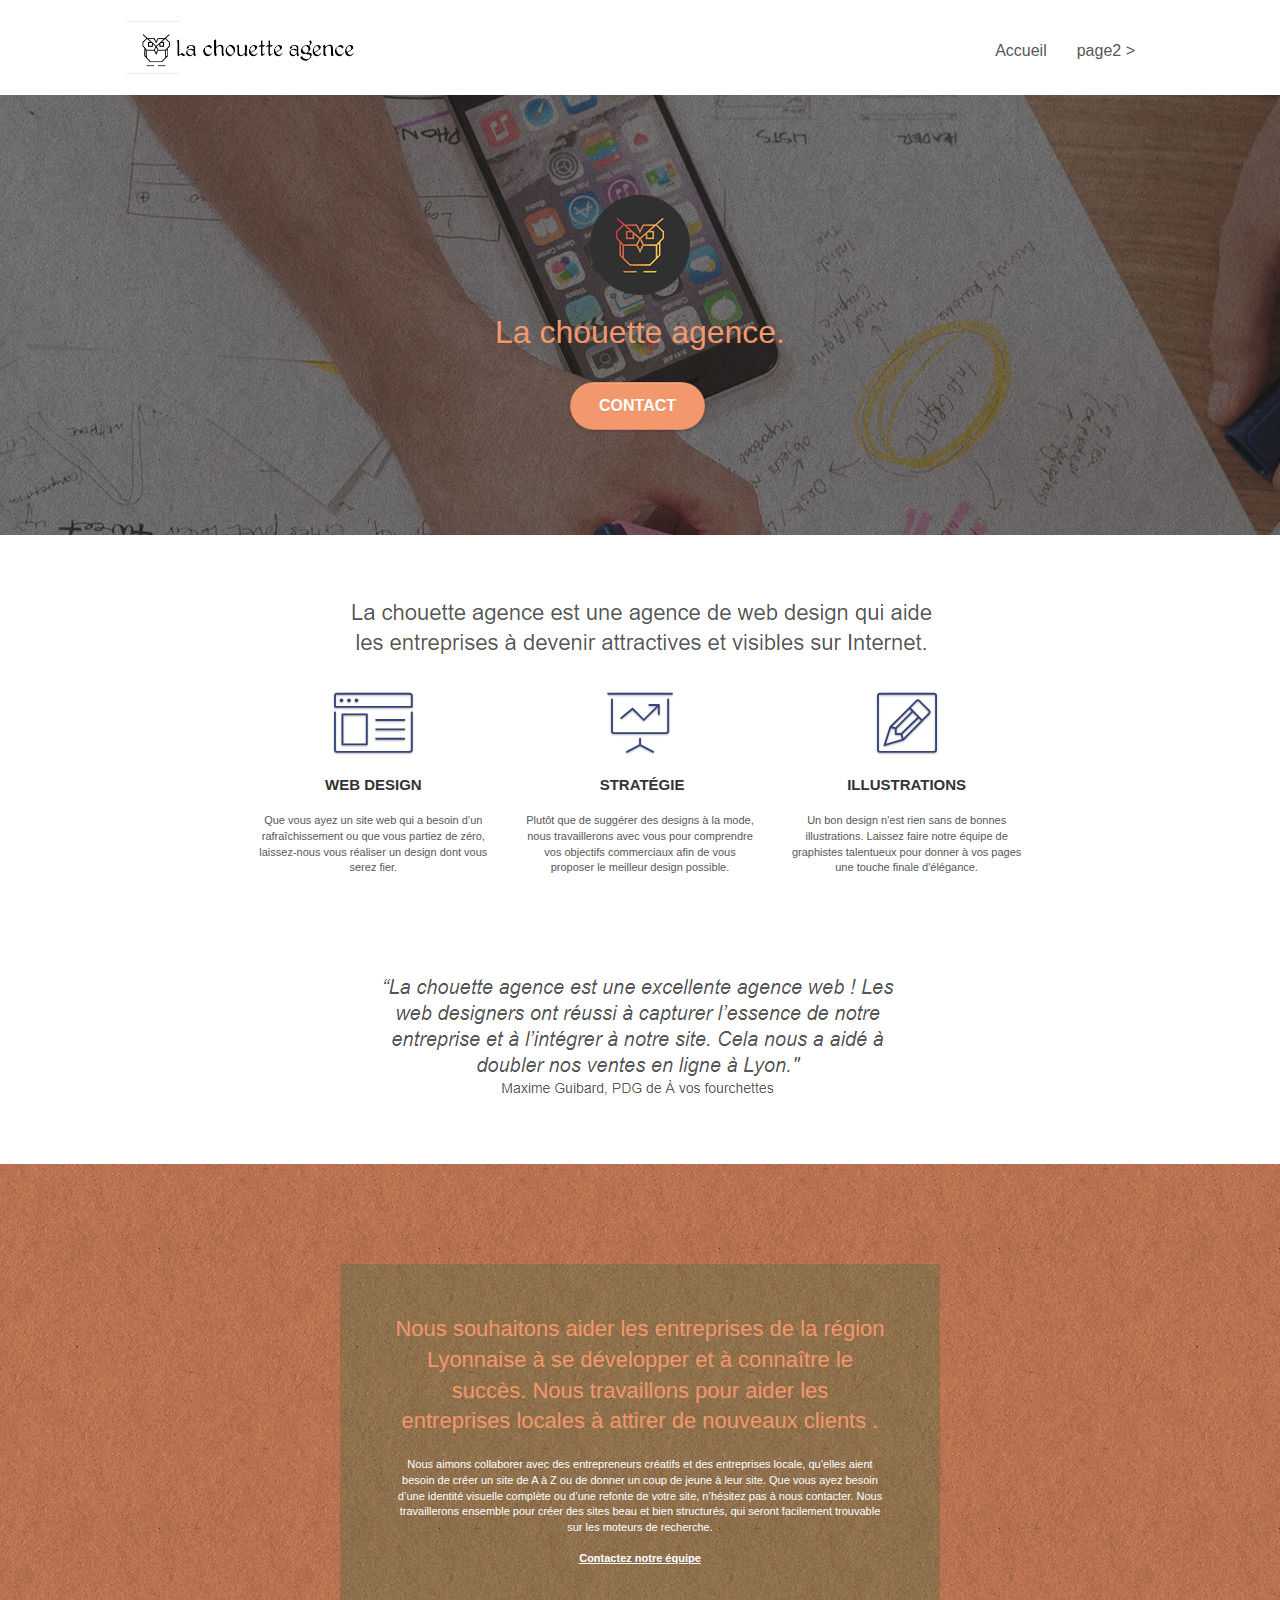
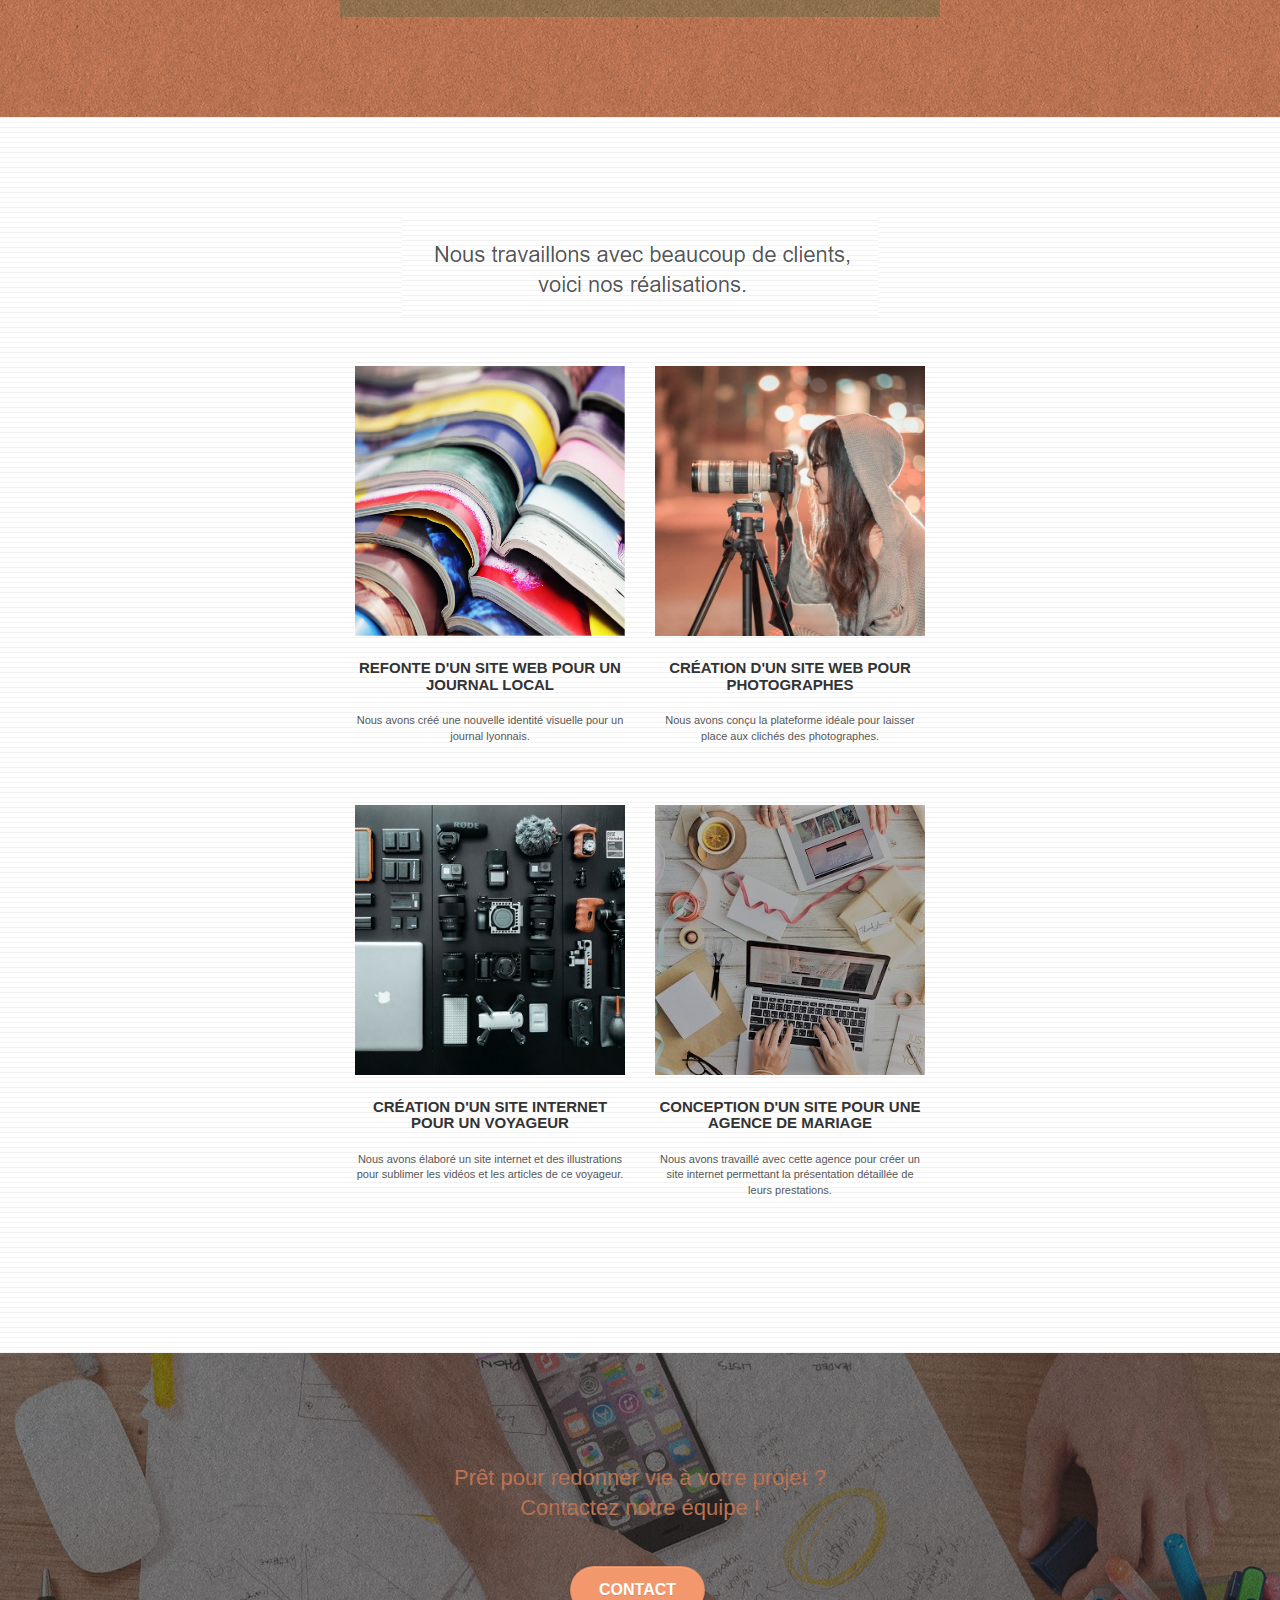
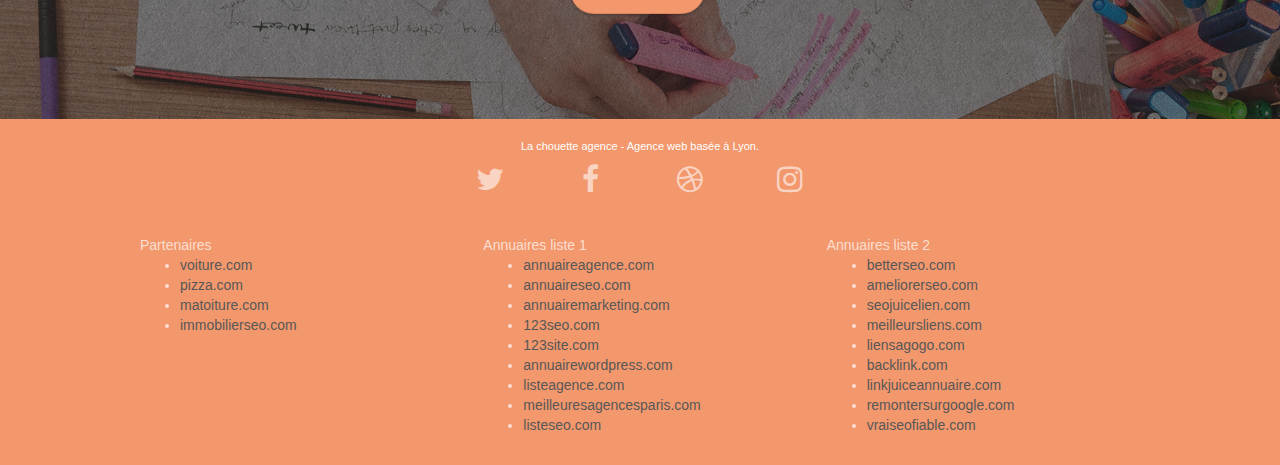
==== index.html @ bbcc3483 "Premier commit site original" ====
<!doctype html>
<html lang="Default">
<head>
    <meta charset="utf-8">
    <meta name="keywords" content="seo, google, site web, site internet, agence design paris, agence design, agence design,agence design,agence design,agence design,agence design,agence design,agence design,agence design">
    <meta name="description" content="">
    <meta name="viewport" content="width=device-width, initial-scale=1.0, viewport-fit=cover">
    <link rel="shortcut icon" type="image/png" href="favicon.jpg">
    
	<link rel="stylesheet" type="text/css" href="./css/bootstrap.css">
	<link rel="stylesheet" type="text/css" href="style.css">
	<link rel="stylesheet" type="text/css" href="./css/font-awesome.css">
	<link rel="stylesheet" type="text/css" href="./css/et-line.css">
	
    
	<script src="./js/jquery-2.1.0.js"></script>
	<script src="./js/bootstrap.js"></script>
	<script src="./js/blocs.js"></script>
	<script src="./js/jquery.touchSwipe.js" defer></script>
	<script src="./js/gmaps.js"></script>

    <title>.</title>

    
<!-- Analytics -->
 
<!-- Analytics END -->
    
</head>
<body>
<!-- Principal conteneur -->
<div class="page-container">
    
<!-- bloc-0 -->
<div class="bloc bgc-white l-bloc " id="bloc-0">
	<div class="container bloc-sm">

		<nav class="navbar row">
			<div class="navbar-header">
				<div class="keywords" style="color:#cccccc;font-size:1px;">Agence web à paris, stratégie web, web design, illustrations, design de site web, site web, web, internet, site internet, site</div>
				<a class="navbar-brand" href="index.html"><img src="img/la-chouette-agence.png" alt="paris web design logo agence web meilleure agence" height="40" /></a>
				<div class="keywords" style="color:#cccccc;font-size:1px;">Agence web à paris, stratégie web, web design, illustrations, design de site web, site web, web, internet, site internet, site</div>
				<button id="nav-toggle" type="button" class="ui-navbar-toggle navbar-toggle" data-toggle="collapse" data-target=".navbar-1">
					<span class="sr-only">Toggle navigation</span><span class="icon-bar"></span><span class="icon-bar"></span><span class="icon-bar"></span>
				</button>
			</div>
			<div class="collapse navbar-collapse navbar-1 special-dropdown-nav">
				<ul class="site-navigation nav navbar-nav">
					<li>
						<a href="index.html">Accueil</a>
					</li>
					<li>
					</li>
					<li>
						<a href="page2.html">page2 &gt;</a>
					</li>
				</ul>
			</div>
		</nav>
	</div>
</div>
<!-- bloc-0 END -->

<!-- bloc-1-presentation -->
<div class="bloc bgc-dark-slate-blue bg-banniere d-bloc bg-t-edge bloc-bg-texture texture-paper b-parallax" id="bloc-1-hero">
	<div class="container bloc-lg">
		<div class="row tight-width-whitespace">
			<div class="col-sm-12">
				<img src="img/logo.png" class="center-block image-resize-mode" width="100" alt="La chouette agence, agence web paris, création logo paris" />
				<h1 class="text-center hero-bloc-text tc-white ">
					La chouette agence.
				</h1>
				<div class="text-center">
					<a href="page2.html" class="btn btn-lg btn-clean btn-rd cta-hero btn-atomic-tangerine" id="cta-hero">Contact</a>
				</div>
			</div>
		</div>
	</div>
</div>
<!-- bloc-1-presentation END -->

<!-- bloc-2-services -->
<div class="bloc bgc-white l-bloc" id="bloc-2-services">
	<div class="container bloc-md">
		<div class="row">
			<div class="col-sm-12 text-center">
				<img alt="agence web, agence web paris, web design paris, stratégie web" src="img/title.png" />
			</div>
		</div>
		<div class="row voffset-lg med-width-whitespace">
			<div class="col-sm-4">
				<div class="text-center">
					<span class="et-icon-browser sm-shadow icon-dark-slate-blue icons icon-lg"></span>
				</div>
				<h3 class="mg-md text-center">
					Web design
				</h3>
				<p class="text-center ">
					Que vous ayez un site web qui a besoin d&rsquo;un rafraîchissement ou que vous partiez de zéro, laissez-nous vous réaliser un design dont vous serez fier.
				</p>
			</div>
			<div class="col-sm-4">
				<div class="text-center">
					<span class="et-icon-presentation sm-shadow icon-dark-slate-blue icons icon-lg"></span>
				</div>
				<h3 class="mg-md text-center">
					&nbsp;Stratégie
				</h3>
				<p class="text-center ">
					Plutôt que de suggérer des designs à la mode, nous travaillerons avec vous pour comprendre vos objectifs commerciaux afin de vous proposer le meilleur design possible.<br>
				</p>
			</div>
			<div class="col-sm-4">
				<div class="text-center">
					<span class="et-icon-edit sm-shadow icon-dark-slate-blue icons icon-lg"></span>
				</div>
				<h3 class="mg-md text-center">
					Illustrations
				</h3>
				<p class="text-center ">
					Un bon design n'est rien sans de bonnes illustrations. Laissez faire notre équipe de graphistes talentueux pour donner à vos pages une touche finale d'élégance.
				</p>
			</div>
		</div>
		<div class="row voffset-lg voffset">
			<div class="col-xs-12 col-md-8 col-md-offset-2 text-center">
				<img alt="agence web, agence web paris, web design paris, stratégie web" src="img/citation.png" />

			</div>
		</div>
	</div>
</div>
<!-- bloc-2-services END -->

<!-- bloc-3-what-i-do -->
<div class="bloc tc-white bgc-atomic-tangerine bg-presentation d-bloc bloc-bg-texture texture-paper b-parallax" id="bloc-3-what-i-do">
	<div class="container bloc-lg">
		<div class="row tight-width-whitespace black-background">
			<div class="col-sm-12">
				<h2 class="mg-md text-center tc-white">
					Nous souhaitons aider les entreprises de la région Lyonnaise à se développer et à connaître le succès. Nous travaillons pour aider les entreprises locales à attirer de nouveaux clients .<br>
				</h2>
				<p class="text-center white">
					Nous aimons collaborer avec des entrepreneurs créatifs et des entreprises locale, qu’elles aient besoin de créer un site de A à Z ou de donner un coup de jeune à leur site. Que vous ayez besoin d’une identité visuelle complète ou d’une refonte de votre site, n’hésitez pas à nous contacter. Nous travaillerons ensemble pour créer des sites beau et bien structurés, qui seront facilement trouvable sur les moteurs de recherche. <br><br><a class="ltc-white bold-link" href="page2.html">Contactez notre équipe</a><br>
				</p>
			</div>
		</div>
	</div>
</div>
<!-- bloc-3-what-i-do END -->

<!-- bloc-4-portfolio -->
<div class="bloc bgc-white bg-lines-h2-bg bg-repeat l-bloc" id="bloc-4-portfolio">
	<div class="container bloc-lg">
		<div class="row">
			<div class="col-sm-12 text-center">
				<img alt="agence web, agence web paris, web design paris, stratégie web" src="img/title2.png" />
			</div>
		</div>
		<div class="row tight-width-whitespace portfolio-row">
			<div class="col-sm-6">
				<a href="#" data-lightbox="img/1.jpg" data-gallery-id="gallery-1" data-caption="Refonte d'un site web pour un journal local" data-frame="snapshot-lb"><img src="img/1.jpg" alt="paris web design logo agence web meilleure agence et refonte site web journal" class="img-responsive portfolio-thumb" /></a>
				<h3 class="mg-md text-center">
					Refonte d'un site web pour un journal local
				</h3>
				<p class="text-center">
					Nous avons créé une nouvelle identité visuelle pour un journal lyonnais.
				</p>
			</div>
			<div class="col-sm-6">
				<a href="#" data-lightbox="img/2.jpg" data-gallery-id="gallery-1" data-caption="Création d'un site web pour photographes" data-frame="snapshot-lb"><img src="img/2.jpg" class="img-responsive portfolio-thumb" alt="paris web design logo agence web meilleure agence, Création d'un site web pour photographes" /></a>
				<h3 class="mg-md text-center">
					Création d'un site web pour photographes
				</h3>
				<p class="text-center">
					Nous avons conçu la plateforme idéale pour laisser place aux clichés des photographes.
				</p>
			</div>
		</div>
		<div class="row tight-width-whitespace portfolio-row">
			<div class="col-sm-6">
				<a href="#" data-lightbox="img/3.bmp" data-gallery-id="gallery-1" data-caption="Création d'un site internet pour un voyageur" data-frame="snapshot-lb"><img src="img/3.bmp" class="img-responsive portfolio-thumb" alt="paris web design logo agence web meilleure agence, Création d'un site web pour voyageur"/></a>
				<h3 class="mg-md text-center">
					Création d'un site internet pour un voyageur
				</h3>
				<p class="text-center">
					Nous avons élaboré un site internet et des illustrations pour sublimer les vidéos et les articles de ce voyageur.
				</p>
			</div>
			<div class="col-sm-6">
				<a href="#" data-lightbox="img/4.bmp" data-gallery-id="gallery-1" data-caption="Conception d'un site pour une agence de mariage" data-frame="snapshot-lb"><img src="img/4.bmp" class="img-responsive portfolio-thumb" alt="paris web design logo agence web meilleure agence, Création d'un site web pour agence de mariage" /></a>
				<h3 class="mg-md text-center">
					Conception d'un site pour une agence de mariage
				</h3>
				<p class="text-center">
					Nous avons travaillé avec cette agence pour créer un site internet permettant la présentation détaillée de leurs prestations.
				</p>
			</div>
		</div>
	</div>
</div>
<!-- bloc-4-portfolio END -->

<!-- bloc-5-cta -->
<div class="bloc bgc-dark-slate-blue bg-banniere d-bloc bloc-bg-texture texture-paper" id="bloc-5-cta">
	<div class="container bloc-lg">
		<div class="row">
			<h2 class="mg-md text-center tc-white">
				Prêt pour redonner vie à votre projet ?<br>Contactez notre équipe !
			</h2>
			<div class="col-sm-12 text-center">
				<a href="page2.html" class="btn btn-atomic-tangerine btn-clean btn-rd btn-lg cta-hero">Contact</a>
			</div>
		</div>
	</div>
</div>
<!-- bloc-5-cta END -->

<!-- Footer - bloc-8 -->
<div class="bloc bgc-atomic-tangerine d-bloc" id="bloc-8">
	<div class="container bloc-sm">
		<div class="row">
			<div class="col-sm-12">
				<p class="text-center white">
					La chouette agence - Agence web basée à Lyon.<br>
				</p>
				<div class="row row-no-gutters social">
					<div class="col-sm-3">
						<div class="text-center">
							<a class="social" href="index.html"><span class="fa fa-twitter icon-md"></span></a>
						</div>
					</div>
					<div class="col-sm-3">
						<div class="text-center">
							<a class="social" href="index.html"><span class="fa fa-facebook icon-md"></span></a>
						</div>
					</div>
					<div class="col-sm-3">
						<div class="text-center">
							<a class="social" href="index.html"><span class="fa fa-dribbble icon-md"></span></a>
						</div>
					</div>
					<div class="col-sm-3">
						<div class="text-center">
							<a class="social" href="index.html"><span class="fa fa-instagram icon-md"></span></a>
						</div>
					</div>
					<div class="keywords" style="color:#F3976C;">Agence web à paris, stratégie web, web design, illustrations, design de site web, site web, web, internet, site internet, site</div>
				</div>
				<div class="row">
					<div class="col-sm-4">
						Partenaires
							<ul>
								<li><a href="voiture.com">voiture.com</a></li>
								<li><a href="pizza.com">pizza.com</a></li>
								<li><a href="matoiture.com">matoiture.com</a></li>
								<li><a href="immobilierseo.com">immobilierseo.com</a></li>
							</ul>		
					</div>
					<div class="col-sm-4">
						Annuaires liste 1
						<ul>
							<li><a href="annuaireagence.com">annuaireagence.com</a></li>
							<li><a href="annuaireseo.com">annuaireseo.com</a></li>
							<li><a href="annuairemarketing.com">annuairemarketing.com</a></li>
							<li><a href="123seoture.com">123seo.com</a></li>
							<li><a href="123site.com">123site.com</a></li>
							<li><a href="annuairewordpress.com">annuairewordpress.com</a></li>
							<li><a href="listeagence.com">listeagence.com</a></li>
							<li><a href="meilleuresagencesparis.com">meilleuresagencesparis.com</a></li>
							<li><a href="listeseo.com">listeseo.com</a></li>
						</ul>
					</div>
					<div class="col-sm-4">
						Annuaires liste 2
						<ul>
							<li><a href="betterseo.com">betterseo.com</a></li>
							<li><a href="ameliorerseo.com">ameliorerseo.com</a></li>
							<li><a href="seojuicelien.com">seojuicelien.com</a></li>
							<li><a href="meilleursliens.com">meilleursliens.com</a></li>
							<li><a href="liensagogo.com">liensagogo.com</a></li>
							<li><a href="backlink.com">backlink.com</a></li>
							<li><a href="linkjuiceannuaire.com">linkjuiceannuaire.com</a></li>
							<li><a href="remontersurgoogle.com">remontersurgoogle.com</a></li>
							<li><a href="vraiseofiable.com">vraiseofiable.com</a></li>
						</ul>
					</div>
				</div>
			</div>
		</div>
	</div>
</div>
<!-- Footer - bloc-8 END -->

</div>
<!-- Principal conteneur END -->
    

</body>
</html>
---- style.css ----
body {
    margin: 0;
    padding: 0;
    background: #FFF;
    overflow-x: hidden;
    -webkit-font-smoothing: antialiased;
    -moz-osx-font-smoothing: grayscale;
}

a,
button {
    transition: all .3s ease-in-out;
    outline: none!important;
}

a:hover {
    text-decoration: none;
    cursor: pointer;
}

#page-loading-blocs-notifaction {
    position: fixed;
    top: 0;
    bottom: 0;
    width: 100%;
    z-index: 100000;
    background: #FFFFFF url("img/pageload-spinner.gif") no-repeat center center;
}

.bloc {
    width: 100%;
    clear: both;
    background: 50% 50% no-repeat;
    padding: 0 50px;
    -webkit-background-size: cover;
    -moz-background-size: cover;
    -o-background-size: cover;
    background-size: cover;
    position: relative;
}

.bloc .container {
    padding-left: 0;
    padding-right: 0;
}

.bloc-lg {
    padding: 100px 50px;
}

.bloc-md {
    padding: 50px;
}

.bloc-sm {
    padding: 20px 50px;
}

.bg-center,
.bg-l-edge,
.bg-r-edge,
.bg-t-edge,
.bg-b-edge,
.bg-tl-edge,
.bg-bl-edge,
.bg-tr-edge,
.bg-br-edge,
.bg-repeat {
    -webkit-background-size: auto!important;
    -moz-background-size: auto!important;
    -o-background-size: auto!important;
    background-size: auto!important;
}

.bg-repeat {
    background: repeat;
}

.bg-t-edge {
    background: top no-repeat;
}

.bloc-bg-texture::before {
    content: "";
    background-size: 2px 2px;
    position: absolute;
    top: 0;
    bottom: 0;
    left: 0;
    right: 0;
}

.texture-paper::before {
    background: url("img/texture-paper.png");
    background-size: 280px 280px;
}

.b-parallax {
    background-attachment: fixed;
}

.d-bloc {
    color: rgba(255, 255, 255, .7);
}

.d-bloc button:hover {
    color: rgba(255, 255, 255, .9);
}

.d-bloc .icon-round,
.d-bloc .icon-square,
.d-bloc .icon-rounded,
.d-bloc .icon-semi-rounded-a,
.d-bloc .icon-semi-rounded-b {
    border-color: rgba(255, 255, 255, .9);
}

.d-bloc .divider-h span {
    border-color: rgba(255, 255, 255, .2);
}

.d-bloc .a-btn,
.d-bloc .navbar a,
.d-bloc .navbar-brand,
.d-bloc a .icon-sm,
.d-bloc a .icon-md,
.d-bloc a .icon-lg,
.d-bloc a .icon-xl,
.d-bloc h1 a,
.d-bloc h2 a,
.d-bloc h3 a,
.d-bloc h4 a,
.d-bloc h5 a,
.d-bloc h6 a,
.d-bloc p a {
    color: rgba(255, 255, 255, .6);
}

.d-bloc .a-btn:hover,
.d-bloc .navbar a:hover,
.d-bloc .navbar-brand:hover,
.d-bloc a:hover .icon-sm,
.d-bloc a:hover .icon-md,
.d-bloc a:hover .icon-lg,
.d-bloc a:hover .icon-xl,
.d-bloc h1 a:hover,
.d-bloc h2 a:hover,
.d-bloc h3 a:hover,
.d-bloc h4 a:hover,
.d-bloc h5 a:hover,
.d-bloc h6 a:hover,
.d-bloc p a:hover {
    color: rgba(255, 255, 255, 1);
}

.d-bloc .navbar-toggle .icon-bar {
    background: rgba(255, 255, 255, 1);
}

.d-bloc .btn-wire,
.d-bloc .btn-wire:hover {
    color: rgba(255, 255, 255, 1);
    border-color: rgba(255, 255, 255, 1);
}

.d-bloc .panel {
    color: rgba(0, 0, 0, .5);
}

.d-bloc .panel button:hover {
    color: rgba(0, 0, 0, .7);
}

.d-bloc .panel icon {
    border-color: rgba(0, 0, 0, .7);
}

.d-bloc .panel .divider-h span {
    border-color: rgba(0, 0, 0, .1);
}

.d-bloc .panel .a-btn {
    color: rgba(0, 0, 0, .6);
}

.d-bloc .panel .a-btn:hover {
    color: rgba(0, 0, 0, 1);
}

.d-bloc .panel .btn-wire,
.d-bloc .panel .btn-wire:hover {
    color: rgba(0, 0, 0, .7);
    border-color: rgba(0, 0, 0, .3);
}

.d-bloc .panel,
.l-bloc {
    color: rgba(0, 0, 0, .5);
}

.d-bloc .panel button:hover,
.l-bloc button:hover {
    color: rgba(0, 0, 0, .7);
}

.l-bloc .icon-round,
.l-bloc .icon-square,
.l-bloc .icon-rounded,
.l-bloc .icon-semi-rounded-a,
.l-bloc .icon-semi-rounded-b {
    border-color: rgba(0, 0, 0, .7);
}

.d-bloc .panel .divider-h span,
.l-bloc .divider-h span {
    border-color: rgba(0, 0, 0, .1);
}

.d-bloc .panel .a-btn,
.l-bloc .a-btn,
.l-bloc .navbar a,
.l-bloc .navbar-brand,
.l-bloc a .icon-sm,
.l-bloc a .icon-md,
.l-bloc a .icon-lg,
.l-bloc a .icon-xl,
.l-bloc h1 a,
.l-bloc h2 a,
.l-bloc h3 a,
.l-bloc h4 a,
.l-bloc h5 a,
.l-bloc h6 a,
.l-bloc p a {
    color: rgba(0, 0, 0, .6);
}

.d-bloc .panel .a-btn:hover,
.l-bloc .a-btn:hover,
.l-bloc .navbar a:hover,
.l-bloc .navbar-brand:hover,
.l-bloc a:hover .icon-sm,
.l-bloc a:hover .icon-md,
.l-bloc a:hover .icon-lg,
.l-bloc a:hover .icon-xl,
.l-bloc h1 a:hover,
.l-bloc h2 a:hover,
.l-bloc h3 a:hover,
.l-bloc h4 a:hover,
.l-bloc h5 a:hover,
.l-bloc h6 a:hover,
.l-bloc p a:hover {
    color: rgba(0, 0, 0, 1);
}

.l-bloc .navbar-toggle .icon-bar {
    color: rgba(0, 0, 0, .6);
}

.d-bloc .panel .btn-wire,
.d-bloc .panel .btn-wire:hover,
.l-bloc .btn-wire,
.l-bloc .btn-wire:hover {
    color: rgba(0, 0, 0, .7);
    border-color: rgba(0, 0, 0, .3);
}

.voffset {
    margin-top: 30px;
}

.voffset-lg {
    margin-top: 80px;
}

.row-no-gutters {
    margin-right: 0;
    margin-left: 0;
}

.row.row-no-gutters > [class^="col-"],
.row.row-no-gutters > [class*=" col-"] {
    padding-right: 0;
    padding-left: 0;
}

#bloc-1-hero h1 {
    font-size: 32px;
}

.navbar {
    margin-bottom: 0;
    z-index: 1;
}

.navbar-brand {
    height: auto;
    padding: 3px 15px;
    font-size: 25px;
    font-weight: normal;
    font-weight: 600;
    line-height: 44px;
}

.navbar-brand img {
    max-height: 200px;
    margin: 0 5px 0 0;
    display: inline;
}

.navbar-brand img[src$=svg] {
    min-width: 100px;
}

.nav-center .navbar-brand img {
    margin: 0;
}

.navbar .nav {
    padding-top: 2px;
    margin-right: -16px;
    float: right;
    z-index: 1;
}

.nav > li {
    float: left;
    margin-top: 4px;
    font-size: 16px;
}

.navbar-nav .open .dropdown-menu > li > a {
    text-align: inherit;
}

.nav > li a:hover,
.nav > li a:focus {
    background: transparent;
}

.navbar-toggle {
    margin: 10px 10px 0 0;
    border: 0px;
}

.navbar-toggle:hover {
    background: transparent!important;
}

.navbar-toggle .icon-bar {
    background-color: rgba(0, 0, 0, .5);
    width: 26px;
}

.nav-invert .navbar .nav {
    float: left;
}

.nav-invert .navbar-header,
.nav-invert .navbar-brand {
    float: right;
    position: relative;
    z-index: 2;
}

@media (min-width: 768px) {
    .site-navigation {
        position: absolute;
        top: 50%;
        right: 20px;
        transform: translate(0, -50%);
        -webkit-transform: translateY(-50%);
    }
    .nav > li .dropdown-menu a,
    .nav > li .dropdown-menu a:hover {
        color: #484848;
    }
    .nav-invert .site-navigation {
        left: 0;
        right: 0;
    }
    .nav-center {
        text-align: center;
    }
    .nav-center .navbar-header {
        width: 100%;
    }
    .nav-center .navbar-header,
    .nav-center .navbar-brand,
    .nav-center .nav > li {
        float: none;
        display: inline-block;
    }
    .nav-center .site-navigation {
        position: relative;
        width: 100%;
        right: 0;
        margin-right: 0px;
        margin-top: 20px;
    }
    .nav-center.mini-nav .navbar-toggle {
        float: none;
        margin: 10px auto 0;
    }
}

.nav > li > .dropdown a {
    background: none!important;
    display: block;
    padding: 14px 15px;
}

nav .caret {
    margin: 0 5px;
}

.dropdown-menu .dropdown-menu {
    top: -8px;
    left: 100%;
}

.dropdown-menu .dropmenu-flow-right {
    top: 100%;
    left: 0;
    margin-left: -1px;
    border-top-left-radius: 0;
    border-top-right-radius: 0;
}

.dropdown-menu .dropdown span {
    border: 4px solid black;
    border-top-color: transparent;
    border-right-color: transparent;
    border-bottom-color: transparent;
    margin: 6px -5px 0 0!important;
    float: right;
}

.mg-md {
    margin-top: 10px;
    margin-bottom: 20px;
}

.mg-lg {
    margin-top: 10px;
    margin-bottom: 40px;
}

.btn {
    margin: 0 5px 5px 0;
}

.btn.pull-right {
    margin: 0 0 5px 5px;
}

.btn-d,
.btn-d:hover,
.btn-d:focus {
    color: #FFF;
    background: rgba(0, 0, 0, .3);
}

button {
    outline: none!important;
}

.btn-rd {
    border-radius: 40px;
}

.btn-clean {
    border: 1px solid rgba(0, 0, 0, .08);
    border-bottom-color: rgba(0, 0, 0, .1);
    text-shadow: 0 1px 0 rgba(0, 0, 1, .1);
    box-shadow: 0 1px 3px rgba(0, 0, 1, .25), inset 0 1px 0 0 rgba(255, 255, 255, .15);
}

.icon-md {
    font-size: 30px!important;
}

.icon-lg {
    font-size: 60px!important;
}

.sm-shadow {
    text-shadow: 0 1px 2px rgba(0, 0, 0, .3);
}

.panel-sq,
.panel-sq .panel-heading,
.panel-sq .panel-footer {
    border-radius: 0;
}

.panel-rd {
    border-radius: 30px;
}

.panel-rd .panel-heading {
    border-radius: 29px 29px 0 0;
}

.panel-rd .panel-footer {
    border-radius: 0 0 29px 29px;
}

.form-control {
    border-color: rgba(0, 0, 0, .1);
    box-shadow: none;
}

.scrollToTop {
    width: 40px;
    height: 40px;
    position: fixed;
    bottom: 20px;
    right: 20px;
    opacity: 0;
    z-index: 500;
    transition: all .3s ease-in-out;
}

.scrollToTop span {
    margin-top: 6px;
}

.showScrollTop {
    font-size: 14px;
    opacity: 1;
}

a[data-lightbox] {
    position: relative;
    display: block;
    text-align: center;
}

a[data-lightbox]:hover::before {
    content: "+";
    font-family: "HelveticaNeue-Light", "Helvetica Neue Light", "Helvetica Neue", Helvetica, Arial;
    font-size: 32px;
    width: 50px;
    height: 50px;
    margin-left: -25px;
    border-radius: 50%;
    background: rgba(0, 0, 0, .6);
    color: #FFF;
    font-weight: 100;
    z-index: 1;
    position: absolute;
    top: 50%;
    transform: translateY(-50%);
    -webkit-transform: translateY(-50%);
}

a[data-lightbox]:hover img {
    opacity: 0.6;
    -webkit-animation-fill-mode: none;
    animation-fill-mode: none;
}

#lightbox-modal {
    display: flex;
    align-items: center;
}

#lightbox-modal .modal-dialog {
    width: 90%;
    max-width: 900px;
    margin: 0 auto 0;
}

#lightbox-modal .modal-dialog img {
    max-height: 90vh;
    margin: 0 auto;
}

.lightbox-caption {
    padding: 20px;
    color: #FFF;
    background: rgba(0, 0, 0, .5);
    position: absolute;
    left: 15px;
    right: 15px;
    bottom: 5px;
}

.close-lightbox {
    color: #FFF;
    font-size: 30px;
    position: absolute;
    top: 20px;
    right: 20px;
    z-index: 20;
    background: rgba(0, 0, 0, .5);
    border: none;
    line-height: 30px;
    padding: 0 9px 5px;
    opacity: 0.3;
}

.close-lightbox:hover,
.next-lightbox:hover,
.prev-lightbox:hover {
    opacity: 1.0;
    color: #FFF;
}

.next-lightbox,
.prev-lightbox {
    font-size: 20px;
    color: rgba(255, 255, 255, .9);
    background: rgba(0, 0, 0, .5);
    transition: all .2s ease-in-out;
    position: absolute;
    top: 45%;
    z-index: 1;
    opacity: 0.4;
}

.next-lightbox {
    padding: 6px 8px 1px 13px;
    right: 25px;
}

.prev-lightbox {
    padding: 6px 13px 1px 10px;
    left: 25px;
}

.snapshot-lb .modal-body {
    padding-bottom: 45px;
}

.snapshot-lb .lightbox-caption {
    padding: 0;
    color: rgba(0, 0, 0, .5);
    background: none;
}

h1,
h2,
h3,
h4,
h5,
h6,
p,
label,
.btn,
a {
    font-family: "helvetica";
    font-weight: 400;
    color: #575757!important;
}

.container {
    max-width: 1000px;
}

.hero-bloc-text {
    font-size: 38px;
}

.hero-bloc-text-sub {
    font-size: 36px;
}

.statement-bloc-text {
    line-height: 26px;
    font-style: italic;
    font-size: 20px;
    text-align: center;
    font-weight: lighter;
    max-width: 520px;
    margin: auto auto auto auto;
}

p {
    font-size: 11px;
}

.tight-width-whitespace {
    max-width: 600px;
    margin: auto auto auto auto;
}

.h1 {
    font-size: 20px;
    font-family: "Open Sans";
}

.cta-hero {
    margin-top: 22px;
    color: #FFFFFF!important;
    text-transform: uppercase;
    padding: 12px 28px 12px 28px;
    font-size: 16px;
    font-weight: 700;
}

.social {
    max-width: 400px;
    margin: auto auto auto auto;
}

h2 {
    font-size: 22px;
    line-height: 1.4em;
}

h3 {
    font-size: 15px;
    text-transform: uppercase;
    font-weight: 700;
    color: #333333!important;
}

.med-width-whitespace {
    max-width: 800px;
    margin: auto auto auto auto;
    box-shadow: 0px 0px 0px #000000;
}

h1 {
    color: #333333!important;
}

h4 {
    color: #333333!important;
}

.icons {
    margin-bottom: 14px;
    margin-top: 24px;
}

.white {
    color: #FFFFFF!important;
}

.portfolio-thumb {
    margin-bottom: 24px;
}

.portfolio-row {
    margin-bottom: 44px;
    margin-top: 50px;
}

.avatar {
    box-shadow: 0px 4px 9px rgba(0, 0, 0, 0.3);
}

.black-background {
    background-color: rgba(165, 147, 99, 0.7);
    padding: 40px 40px 40px 40px;
}

.bold-link {
    font-weight: 900;
    text-decoration: underline!important;
}

.bgc-white {
    background-color: #FFFFFF;
}

.bgc-dark-slate-blue {
    background-color: #364577;
}

.bgc-atomic-tangerine {
    background-color: #F3976C;
}

.tc-white {
    color: #F3976C!important;
}

.btn-atomic-tangerine {
    background: #F3976C;
    color: #FFFFFF!important;
}

.btn-atomic-tangerine:hover {
    background: #c27956!important;
    color: #FFFFFF!important;
}

.ltc-white {
    color: #FFFFFF!important;
}

.ltc-white:hover {
    color: #cccccc!important;
}

.ltc-atomic-tangerine {
    color: #F3976C!important;
}

.ltc-atomic-tangerine:hover {
    color: #c27956!important;
}

.icon-dark-slate-blue {
    color: #364577!important;
    border-color: #364577!important;
}

.bg-dots-bg {
    background-image: url("img/dots-bg.png");
}

.bg-lines-h2-bg {
    background-image: url("img/lines-h2-bg.png");
}

.bg-banniere {
    background-image: url("img/la-chouette-agence-banniere.jpg");
}

.bg-presentation {
    background-image: url("img/image-de-presentation.bmp");
}

@media (max-width: 1024px) {
    .bloc {
        padding-left: 20px;
        padding-right: 20px;
    }
    .bloc.full-width-bloc,
    .bloc-tile-2.full-width-bloc .container,
    .bloc-tile-3.full-width-bloc .container,
    .bloc-tile-4.full-width-bloc .container {
        padding-left: 0;
        padding-right: 0;
    }
}

@media (max-width: 992px) and (min-width: 768px) {
    .navbar .nav {
        max-width: 80%
    }
    .nav-center.navbar .nav {
        max-width: 100%
    }
}

@media only screen and (min-device-width: 768px) and (max-device-width: 1024px) and (orientation: landscape) {
    .b-parallax {
        background-attachment: scroll;
    }
}

@media only screen and (min-device-width: 1024px) and (max-device-width: 1366px) and (-webkit-min-device-pixel-ratio: 1.5) {
    .b-parallax {
        background-attachment: scroll;
    }
}

@media (max-width: 991px) {
    .container {
        width: 100%;
    }
    .b-parallax {
        background-attachment: scroll;
    }
    .page-container,
    #hero-bloc {
        overflow-x: hidden;
        position: relative;
    }
    .bloc {
        padding-left: constant(safe-area-inset-left);
        padding-right: constant(safe-area-inset-right);
    }
    .bloc-group,
    .bloc-group .bloc {
        display: block;
        width: 100%;
    }
    .bloc-fill-screen .fill-bloc-top-edge,
    .bloc-fill-screen .fill-bloc-bottom-edge {
        padding: 0 20px;
        padding-left: constant(safe-area-inset-left);
        padding-right: constant(safe-area-inset-right);
    }
}

@media (max-width: 767px) {
    .page-container {
        overflow-x: hidden;
        position: relative;
    }
    h1,
    h2,
    h3,
    h4,
    h5,
    h6,
    p,
    #disqus_thread {
        padding-left: 10px!important;
        padding-right: 10px!important;
    }
    .b-parallax {
        background-attachment: scroll;
    }
    .navbar .nav {
        padding-top: 0;
        border-top: 1px solid rgba(0, 0, 0, .2);
        float: none!important;
    }
    .navbar.row {
        margin-left: 0;
        margin-right: 0;
    }
    .site-navigation {
        position: inherit;
        transform: none;
        -webkit-transform: none;
        -ms-transform: none;
    }
    .nav > li {
        margin-top: 0;
        border-bottom: 1px solid rgba(0, 0, 0, .1);
        background: rgba(0, 0, 0, .05);
        text-align: left;
        padding-left: 15px;
        width: 100%;
    }
    .nav > li:hover {
        background: rgba(0, 0, 0, .08);
    }
    .dropdown .dropdown a .caret {
        float: none;
        margin: 5px 0 0 10px!important;
        border: 4px solid black;
        border-bottom-color: transparent;
        border-right-color: transparent;
        border-left-color: transparent;
    }
    #hero-bloc .navbar .nav {
        background: rgba(0, 0, 0, .8);
    }
    #hero-bloc .navbar .nav a {
        color: rgba(255, 255, 255, .6);
    }
    .hero {
        padding: 50px 0;
    }
    .hero-nav {
        left: -1px;
        right: -1px;
    }
    .navbar-collapse {
        padding: 0;
        overflow-x: hidden;
        -webkit-box-shadow: none;
        box-shadow: none;
    }
    .navbar-brand img {
        max-height: 40px;
        width: auto;
    }
    .nav-invert .navbar-header {
        float: none;
        width: 100%;
    }
    .nav-invert .navbar-toggle {
        float: left;
        margin-left: 10px;
    }
    .bloc {
        padding-left: 0;
        padding-right: 0;
    }
    .bloc-xxl,
    .bloc-xl,
    .bloc-lg {
        padding: 40px 0;
    }
    .bloc-sm,
    .bloc-md {
        padding-left: 0;
        padding-right: 0;
    }
    .bloc-tile-2 .container,
    .bloc-tile-3 .container,
    .bloc-tile-4 .container,
    .bloc-fill-screen .fill-bloc-top-edge,
    .bloc-fill-screen .fill-bloc-bottom-edge {
        padding-left: 0;
        padding-right: 0;
    }
    .a-block {
        padding: 0 10px;
    }
    .btn-dwn {
        display: none;
    }
    .voffset {
        margin-top: 5px;
    }
    .voffset-md {
        margin-top: 20px;
    }
    .voffset-lg {
        margin-top: 30px;
    }
    form {
        padding: 5px;
    }
    .close-lightbox {
        display: inline-block;
    }
    .blocsapp-device-iphone5 {
        background-size: 216px 425px;
        padding-top: 60px;
        width: 216px;
        height: 425px;
    }
    .blocsapp-device-iphone5 img {
        width: 180px;
        height: 320px;
    }
}

@media (max-width: 400px) {
    .bloc {
        padding-left: 0;
        padding-right: 0;
    }
}

@media (max-width: 767px) {
    .bloc-mob-center-text {
        text-align: center;
    }
}
---- css/et-line.css ----
@font-face {
    font-family: et-line;
    src: url(../fonts/et-line.eot);
    src: url(../fonts/et-line.eot?#iefix) format('embedded-opentype'), url(../fonts/et-line.woff) format('woff'), url(../fonts/et-line.ttf) format('truetype'), url(../fonts/et-line.svg#et-line) format('svg');
    font-weight: 400;
    font-style: normal
}

.et-icon-adjustments,
.et-icon-alarmclock,
.et-icon-anchor,
.et-icon-aperture,
.et-icon-attachment,
.et-icon-bargraph,
.et-icon-basket,
.et-icon-beaker,
.et-icon-bike,
.et-icon-book-open,
.et-icon-briefcase,
.et-icon-browser,
.et-icon-calendar,
.et-icon-camera,
.et-icon-caution,
.et-icon-chat,
.et-icon-circle-compass,
.et-icon-clipboard,
.et-icon-clock,
.et-icon-cloud,
.et-icon-compass,
.et-icon-desktop,
.et-icon-dial,
.et-icon-document,
.et-icon-documents,
.et-icon-download,
.et-icon-dribbble,
.et-icon-edit,
.et-icon-envelope,
.et-icon-expand,
.et-icon-facebook,
.et-icon-flag,
.et-icon-focus,
.et-icon-gears,
.et-icon-genius,
.et-icon-gift,
.et-icon-global,
.et-icon-globe,
.et-icon-googleplus,
.et-icon-grid,
.et-icon-happy,
.et-icon-hazardous,
.et-icon-heart,
.et-icon-hotairballoon,
.et-icon-hourglass,
.et-icon-key,
.et-icon-laptop,
.et-icon-layers,
.et-icon-lifesaver,
.et-icon-lightbulb,
.et-icon-linegraph,
.et-icon-linkedin,
.et-icon-lock,
.et-icon-magnifying-glass,
.et-icon-map,
.et-icon-map-pin,
.et-icon-megaphone,
.et-icon-mic,
.et-icon-mobile,
.et-icon-newspaper,
.et-icon-notebook,
.et-icon-paintbrush,
.et-icon-paperclip,
.et-icon-pencil,
.et-icon-phone,
.et-icon-picture,
.et-icon-pictures,
.et-icon-piechart,
.et-icon-presentation,
.et-icon-pricetags,
.et-icon-printer,
.et-icon-profile-female,
.et-icon-profile-male,
.et-icon-puzzle,
.et-icon-quote,
.et-icon-recycle,
.et-icon-refresh,
.et-icon-ribbon,
.et-icon-rss,
.et-icon-sad,
.et-icon-scissors,
.et-icon-scope,
.et-icon-search,
.et-icon-shield,
.et-icon-speedometer,
.et-icon-strategy,
.et-icon-streetsign,
.et-icon-tablet,
.et-icon-target,
.et-icon-telescope,
.et-icon-toolbox,
.et-icon-tools,
.et-icon-tools-2,
.et-icon-trophy,
.et-icon-tumblr,
.et-icon-twitter,
.et-icon-upload,
.et-icon-video,
.et-icon-wallet,
.et-icon-wine {
    font-family: et-line;
    speak: none;
    font-style: normal;
    font-weight: 400;
    font-variant: normal;
    text-transform: none;
    line-height: 1;
    -webkit-font-smoothing: antialiased;
    -moz-osx-font-smoothing: grayscale;
    display: inline-block
}

.et-icon-mobile:before {
    content: "\e000"
}

.et-icon-laptop:before {
    content: "\e001"
}

.et-icon-desktop:before {
    content: "\e002"
}

.et-icon-tablet:before {
    content: "\e003"
}

.et-icon-phone:before {
    content: "\e004"
}

.et-icon-document:before {
    content: "\e005"
}

.et-icon-documents:before {
    content: "\e006"
}

.et-icon-search:before {
    content: "\e007"
}

.et-icon-clipboard:before {
    content: "\e008"
}

.et-icon-newspaper:before {
    content: "\e009"
}

.et-icon-notebook:before {
    content: "\e00a"
}

.et-icon-book-open:before {
    content: "\e00b"
}

.et-icon-browser:before {
    content: "\e00c"
}

.et-icon-calendar:before {
    content: "\e00d"
}

.et-icon-presentation:before {
    content: "\e00e"
}

.et-icon-picture:before {
    content: "\e00f"
}

.et-icon-pictures:before {
    content: "\e010"
}

.et-icon-video:before {
    content: "\e011"
}

.et-icon-camera:before {
    content: "\e012"
}

.et-icon-printer:before {
    content: "\e013"
}

.et-icon-toolbox:before {
    content: "\e014"
}

.et-icon-briefcase:before {
    content: "\e015"
}

.et-icon-wallet:before {
    content: "\e016"
}

.et-icon-gift:before {
    content: "\e017"
}

.et-icon-bargraph:before {
    content: "\e018"
}

.et-icon-grid:before {
    content: "\e019"
}

.et-icon-expand:before {
    content: "\e01a"
}

.et-icon-focus:before {
    content: "\e01b"
}

.et-icon-edit:before {
    content: "\e01c"
}

.et-icon-adjustments:before {
    content: "\e01d"
}

.et-icon-ribbon:before {
    content: "\e01e"
}

.et-icon-hourglass:before {
    content: "\e01f"
}

.et-icon-lock:before {
    content: "\e020"
}

.et-icon-megaphone:before {
    content: "\e021"
}

.et-icon-shield:before {
    content: "\e022"
}

.et-icon-trophy:before {
    content: "\e023"
}

.et-icon-flag:before {
    content: "\e024"
}

.et-icon-map:before {
    content: "\e025"
}

.et-icon-puzzle:before {
    content: "\e026"
}

.et-icon-basket:before {
    content: "\e027"
}

.et-icon-envelope:before {
    content: "\e028"
}

.et-icon-streetsign:before {
    content: "\e029"
}

.et-icon-telescope:before {
    content: "\e02a"
}

.et-icon-gears:before {
    content: "\e02b"
}

.et-icon-key:before {
    content: "\e02c"
}

.et-icon-paperclip:before {
    content: "\e02d"
}

.et-icon-attachment:before {
    content: "\e02e"
}

.et-icon-pricetags:before {
    content: "\e02f"
}

.et-icon-lightbulb:before {
    content: "\e030"
}

.et-icon-layers:before {
    content: "\e031"
}

.et-icon-pencil:before {
    content: "\e032"
}

.et-icon-tools:before {
    content: "\e033"
}

.et-icon-tools-2:before {
    content: "\e034"
}

.et-icon-scissors:before {
    content: "\e035"
}

.et-icon-paintbrush:before {
    content: "\e036"
}

.et-icon-magnifying-glass:before {
    content: "\e037"
}

.et-icon-circle-compass:before {
    content: "\e038"
}

.et-icon-linegraph:before {
    content: "\e039"
}

.et-icon-mic:before {
    content: "\e03a"
}

.et-icon-strategy:before {
    content: "\e03b"
}

.et-icon-beaker:before {
    content: "\e03c"
}

.et-icon-caution:before {
    content: "\e03d"
}

.et-icon-recycle:before {
    content: "\e03e"
}

.et-icon-anchor:before {
    content: "\e03f"
}

.et-icon-profile-male:before {
    content: "\e040"
}

.et-icon-profile-female:before {
    content: "\e041"
}

.et-icon-bike:before {
    content: "\e042"
}

.et-icon-wine:before {
    content: "\e043"
}

.et-icon-hotairballoon:before {
    content: "\e044"
}

.et-icon-globe:before {
    content: "\e045"
}

.et-icon-genius:before {
    content: "\e046"
}

.et-icon-map-pin:before {
    content: "\e047"
}

.et-icon-dial:before {
    content: "\e048"
}

.et-icon-chat:before {
    content: "\e049"
}

.et-icon-heart:before {
    content: "\e04a"
}

.et-icon-cloud:before {
    content: "\e04b"
}

.et-icon-upload:before {
    content: "\e04c"
}

.et-icon-download:before {
    content: "\e04d"
}

.et-icon-target:before {
    content: "\e04e"
}

.et-icon-hazardous:before {
    content: "\e04f"
}

.et-icon-piechart:before {
    content: "\e050"
}

.et-icon-speedometer:before {
    content: "\e051"
}

.et-icon-global:before {
    content: "\e052"
}

.et-icon-compass:before {
    content: "\e053"
}

.et-icon-lifesaver:before {
    content: "\e054"
}

.et-icon-clock:before {
    content: "\e055"
}

.et-icon-aperture:before {
    content: "\e056"
}

.et-icon-quote:before {
    content: "\e057"
}

.et-icon-scope:before {
    content: "\e058"
}

.et-icon-alarmclock:before {
    content: "\e059"
}

.et-icon-refresh:before {
    content: "\e05a"
}

.et-icon-happy:before {
    content: "\e05b"
}

.et-icon-sad:before {
    content: "\e05c"
}

.et-icon-facebook:before {
    content: "\e05d"
}

.et-icon-twitter:before {
    content: "\e05e"
}

.et-icon-googleplus:before {
    content: "\e05f"
}

.et-icon-rss:before {
    content: "\e060"
}

.et-icon-tumblr:before {
    content: "\e061"
}

.et-icon-linkedin:before {
    content: "\e062"
}

.et-icon-dribbble:before {
    content: "\e063"
}
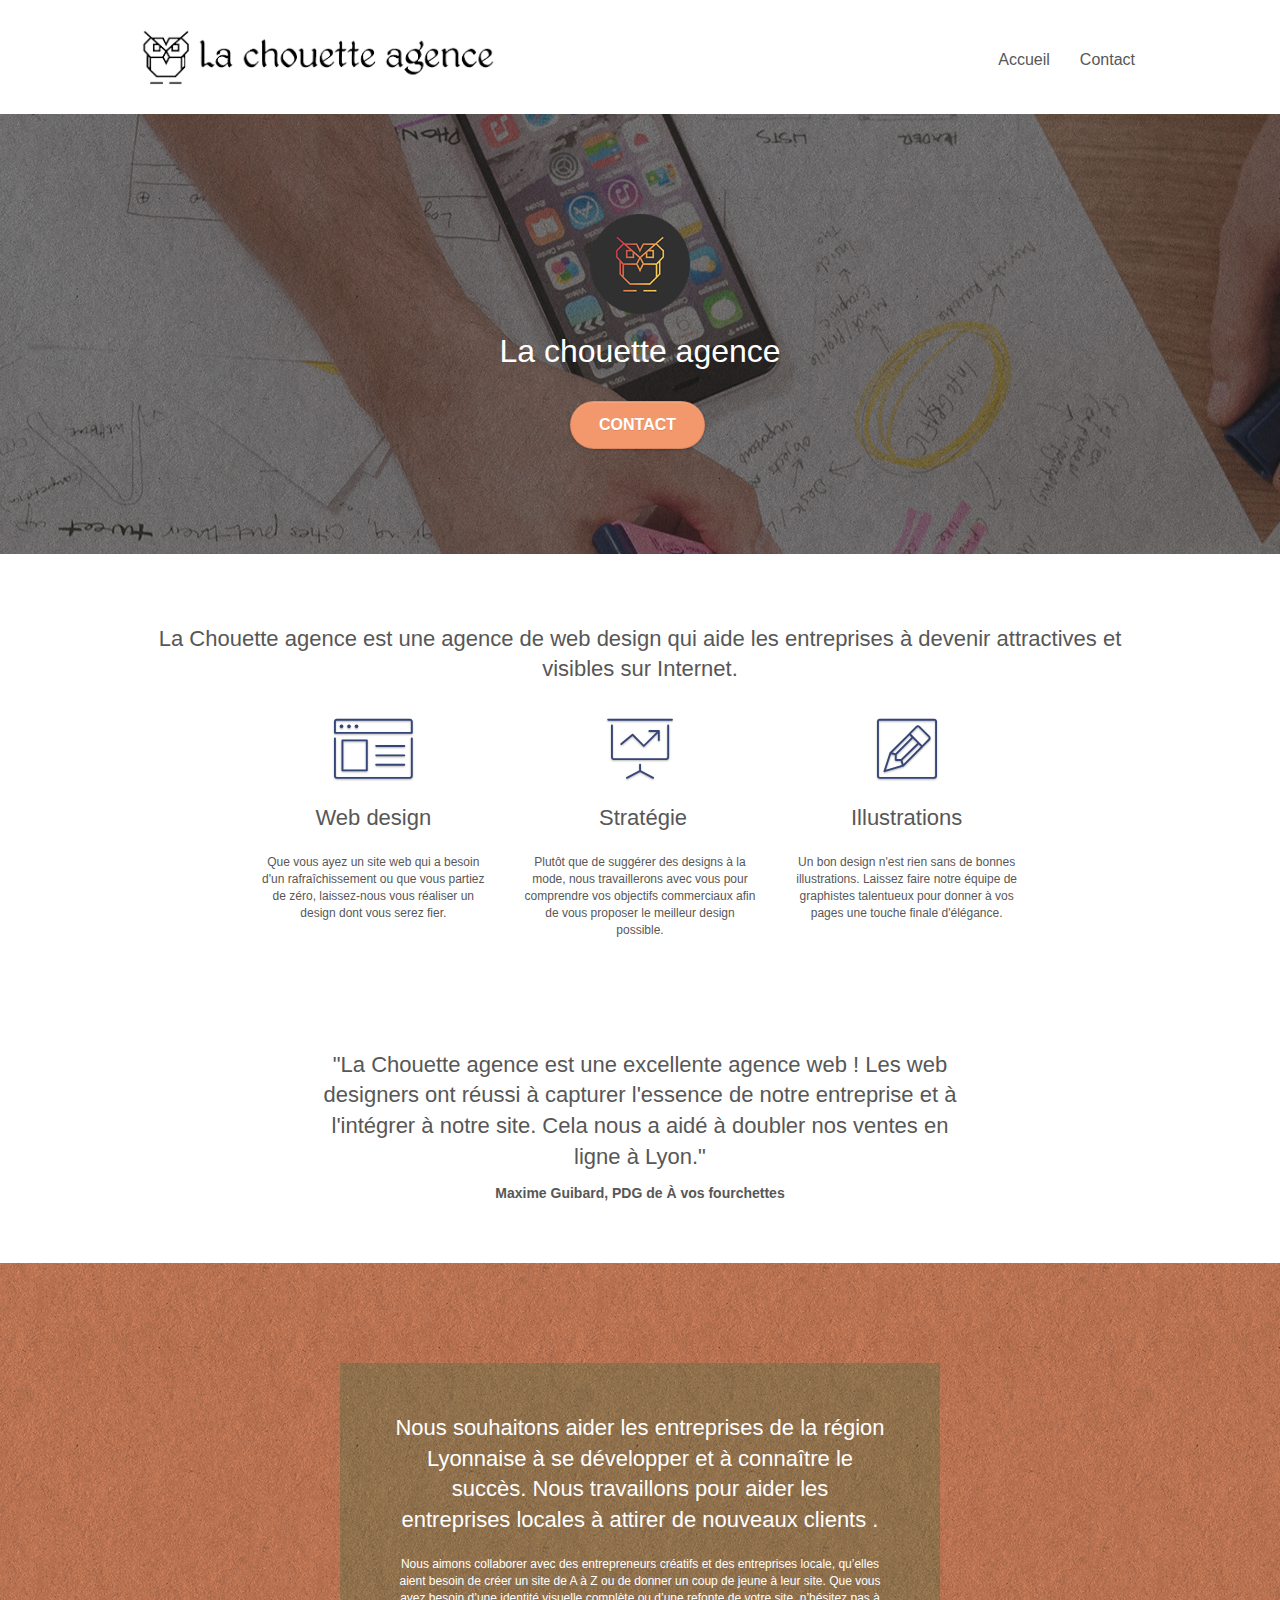
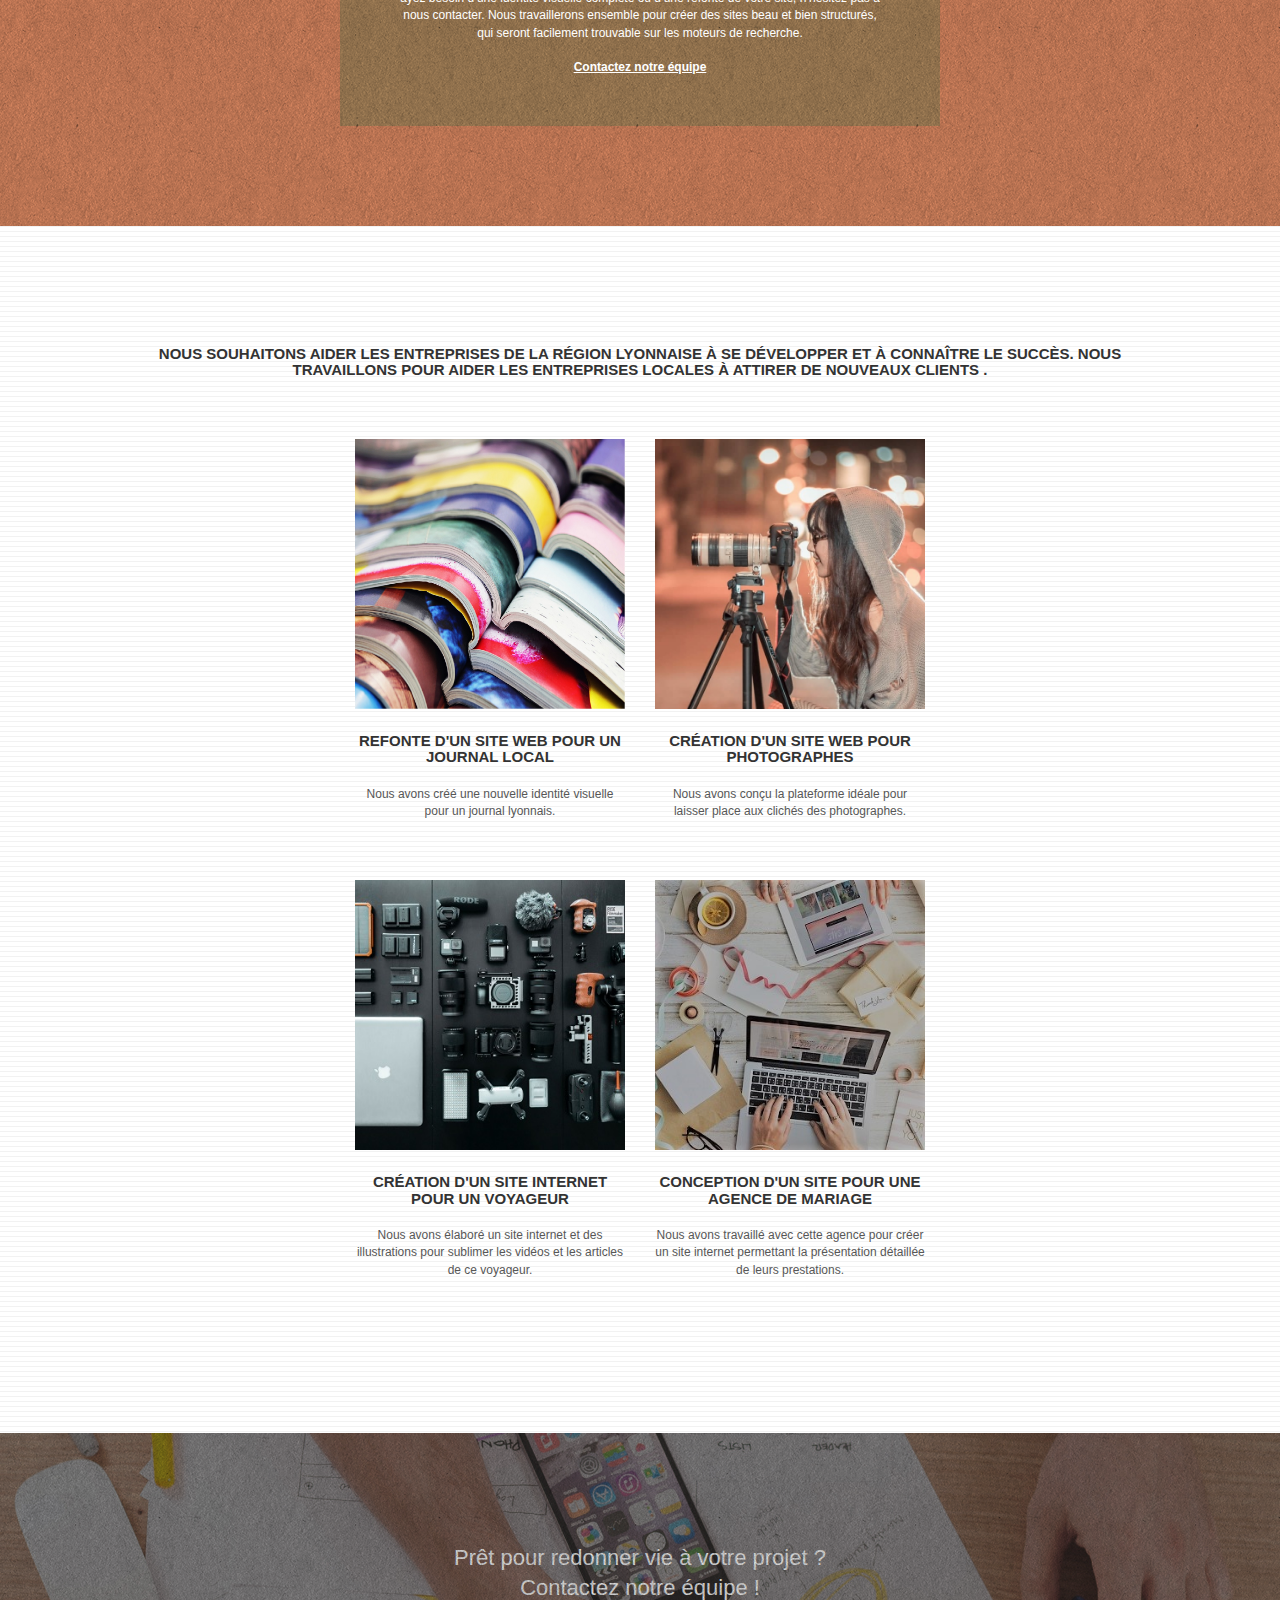
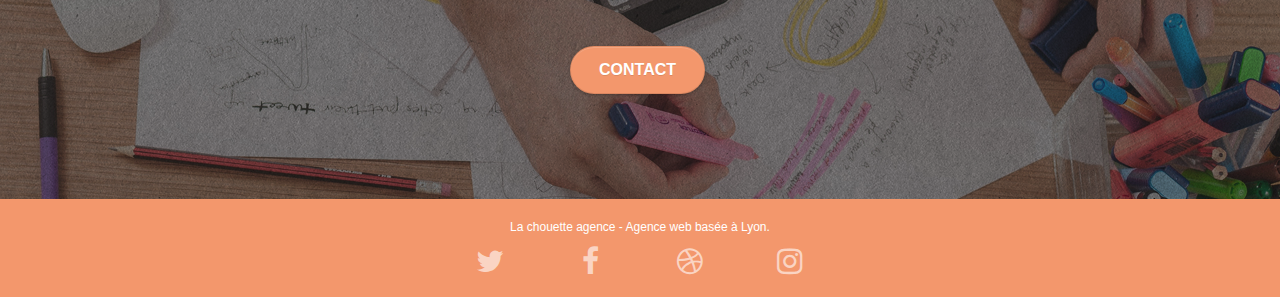
==== commit 12bc6828: "Texte caché" ====
--- a/index.html
+++ b/index.html
@@ -1,9 +1,9 @@
 <!doctype html>
-<html lang="Default">
+<html lang="fr">
 <head>
     <meta charset="utf-8">
-    <meta name="keywords" content="seo, google, site web, site internet, agence design paris, agence design, agence design,agence design,agence design,agence design,agence design,agence design,agence design,agence design">
-    <meta name="description" content="">
+    <meta name="keywords" content="agence design, seo , stratégie, reférencement, web designer">
+    <meta name="description" content="La Chouette agence, une agence de webdesign basée à Lyon qui aide les entreprises à devenir attractives et visibles sur Internet en définissant une stratégie et un design à votre image.">
     <meta name="viewport" content="width=device-width, initial-scale=1.0, viewport-fit=cover">
     <link rel="shortcut icon" type="image/png" href="favicon.jpg">
     
@@ -11,290 +11,241 @@
 	<link rel="stylesheet" type="text/css" href="style.css">
 	<link rel="stylesheet" type="text/css" href="./css/font-awesome.css">
 	<link rel="stylesheet" type="text/css" href="./css/et-line.css">
-	
+    <title>Accueil</title>
+
+<!-- Analytics END -->
     
+</head>
+<body>
+	<div class="page-container">
+			<header>
+					<div class="bloc bgc-white l-bloc " id="bloc-0">
+						<div class="container bloc-sm">
+							<nav class="navbar row">
+								<div class="navbar-header">
+									<a class="navbar-brand" href="index.html">
+										<img src="img/la-chouette-agence.png" alt="paris web design logo agence web meilleure agence" height="40" />
+									</a>
+									<button id="nav-toggle" type="button" class="ui-navbar-toggle navbar-toggle" data-toggle="collapse" data-target=".navbar-1">
+										<span class="sr-only">Toggle navigation</span>
+										<span class="icon-bar"></span>
+										<span class="icon-bar"></span>
+										<span class="icon-bar"></span>
+									</button>
+								</div>
+								<div class="collapse navbar-collapse navbar-1 special-dropdown-nav">
+									<ul class="site-navigation nav navbar-nav">
+										<li>
+											<a href="index.html">Accueil</a>
+										</li>
+										<li>
+											<a href="page2.html">Contact</a>
+										</li>
+									</ul>
+								</div>
+							</nav>
+						</div>
+					</div>
+			</header>
+			<section>
+					<div class="bloc bgc-dark-slate-blue bg-banniere d-bloc bg-t-edge bloc-bg-texture texture-paper b-parallax" id="bloc-1-hero">
+						<div class="container bloc-lg">
+							<div class="row tight-width-whitespace">
+								<div class="col-sm-12">
+									<img src="img/logo.png" class="center-block image-resize-mode" width="100" alt="La chouette agence, agence web paris, création logo paris" />
+									<h1 class="text-center hero-bloc-text tc-white ">
+										La chouette agence 
+									</h1>
+									<div class="text-center">
+										<a href="page2.html" class="btn btn-lg btn-clean btn-rd cta-hero btn-atomic-tangerine" id="cta-hero">Contact</a>
+									</div>
+								</div>
+							</div>
+						</div>
+					</div>
+			</section>
+			<section>
+					<div class="bloc bgc-white l-bloc" id="bloc-2-services">
+						<div class="container bloc-md">
+							<div class="row">
+								<div class="col-sm-12 text-center">
+									<h2 class="titre_n2">La Chouette agence est une agence de web design qui aide les entreprises à devenir attractives et visibles sur Internet.</h2>
+								</div>
+							</div>
+							<div class="row voffset-lg med-width-whitespace">
+								<div class="col-sm-4">
+									<div class="text-center">
+										<span class="et-icon-browser sm-shadow icon-dark-slate-blue icons icon-lg"></span>
+									</div>
+									<h2 class="mg-md text-center">
+										Web design
+									</h2>
+									<p class="text-center ">
+										Que vous ayez un site web qui a besoin d'un rafraîchissement ou que vous partiez de zéro, laissez-nous vous réaliser un design dont vous serez fier.
+									</p>
+								</div>
+								<div class="col-sm-4">
+									<div class="text-center">
+										<span class="et-icon-presentation sm-shadow icon-dark-slate-blue icons icon-lg"></span>
+									</div>
+									<h2 class="mg-md text-center">
+										&nbsp;Stratégie
+									</h2>
+									<p class="text-center ">
+										Plutôt que de suggérer des designs à la mode, nous travaillerons avec vous pour comprendre vos objectifs commerciaux afin de vous proposer le meilleur design possible.<br>
+									</p>
+								</div>
+								<div class="col-sm-4">
+									<div class="text-center">
+										<span class="et-icon-edit sm-shadow icon-dark-slate-blue icons icon-lg"></span>
+									</div>
+									<h2 class="mg-md text-center">
+										Illustrations
+									</h2>
+									<p class="text-center ">
+										Un bon design n'est rien sans de bonnes illustrations. Laissez faire notre équipe de graphistes talentueux pour donner à vos pages une touche finale d'élégance.
+									</p>
+								</div>
+							</div>
+							<div class="row voffset-lg voffset">
+								<div class="col-xs-12 col-md-8 col-md-offset-2 text-center">
+									<h2>"La Chouette agence est une excellente agence web ! Les web designers ont réussi à capturer l'essence de notre entreprise et à l'intégrer à notre site. Cela nous a aidé à doubler nos ventes en ligne à Lyon."</h2>
+									<p class="maxime">Maxime Guibard, PDG de À vos fourchettes</p>
+								</div>
+							</div>
+						</div>
+					</div>
+			</section>
+			<section>
+					<div class="bloc tc-white bgc-atomic-tangerine bg-presentation d-bloc bloc-bg-texture texture-paper b-parallax" id="bloc-3-what-i-do">
+						<div class="container bloc-lg">
+							<div class="row tight-width-whitespace black-background">
+								<div class="col-sm-12">
+									<h2 class="mg-md text-center tc-white">
+										Nous souhaitons aider les entreprises de la région Lyonnaise à se développer et à connaître le succès. Nous travaillons pour aider les entreprises locales à attirer de nouveaux clients .<br>
+									</h2>
+									<p class="text-center white">
+										Nous aimons collaborer avec des entrepreneurs créatifs et des entreprises locale, qu’elles aient besoin de créer un site de A à Z ou de donner un coup de jeune à leur site. Que vous ayez besoin d’une identité visuelle complète ou d’une refonte de votre site, n’hésitez pas à nous contacter. Nous travaillerons ensemble pour créer des sites beau et bien structurés, qui seront facilement trouvable sur les moteurs de recherche. <br><br><a class="ltc-white bold-link" href="page2.html">Contactez notre équipe</a><br>
+									</p>
+								</div>
+							</div>
+						</div>
+					</div>
+			</section>
+			<!-- bloc-4-portfolio -->
+			<section>
+					<div class="bloc bgc-white bg-lines-h2-bg bg-repeat l-bloc" id="bloc-4-portfolio">
+						<div class="container bloc-lg">
+							<div class="row">
+								<div class="col-sm-12 text-center">
+									<h3 class="remp_img">
+										Nous souhaitons aider les entreprises de la région lyonnaise à se développer et à connaître le succès. Nous travaillons pour aider les entreprises locales à attirer de nouveaux clients .
+									</h3>
+								</div>
+							</div>
+							<div class="row tight-width-whitespace portfolio-row">
+								<div class="col-sm-6">
+									<a href="#" data-lightbox="img/1.jpg" data-gallery-id="gallery-1" data-caption="Refonte d'un site web pour un journal local" data-frame="snapshot-lb"><img src="img/1.jpg" alt="paris web design logo agence web meilleure agence et refonte site web journal" class="img-responsive portfolio-thumb" /></a>
+									<h3 class="mg-md text-center">
+										Refonte d'un site web pour un journal local
+									</h3>
+									<p class="text-center">
+										Nous avons créé une nouvelle identité visuelle pour un journal lyonnais.
+									</p>
+								</div>
+								<div class="col-sm-6">
+									<a href="#" data-lightbox="img/2.jpg" data-gallery-id="gallery-1" data-caption="Création d'un site web pour photographes" data-frame="snapshot-lb"><img src="img/2.jpg" class="img-responsive portfolio-thumb" alt="paris web design logo agence web meilleure agence, Création d'un site web pour photographes" /></a>
+									<h3 class="mg-md text-center">
+										Création d'un site web pour photographes
+									</h3>
+									<p class="text-center">
+										Nous avons conçu la plateforme idéale pour laisser place aux clichés des photographes.
+									</p>
+								</div>
+							</div>
+							<div class="row tight-width-whitespace portfolio-row">
+								<div class="col-sm-6">
+									<a href="#" data-lightbox="img/3.bmp" data-gallery-id="gallery-1" data-caption="Création d'un site internet pour un voyageur" data-frame="snapshot-lb"><img src="img/3.bmp" class="img-responsive portfolio-thumb" alt="paris web design logo agence web meilleure agence, Création d'un site web pour voyageur"/></a>
+									<h3 class="mg-md text-center">
+										Création d'un site internet pour un voyageur
+									</h3>
+									<p class="text-center">
+										Nous avons élaboré un site internet et des illustrations pour sublimer les vidéos et les articles de ce voyageur.
+									</p>
+								</div>
+								<div class="col-sm-6">
+									<a href="#" data-lightbox="img/4.bmp" data-gallery-id="gallery-1" data-caption="Conception d'un site pour une agence de mariage" data-frame="snapshot-lb"><img src="img/4.bmp" class="img-responsive portfolio-thumb" alt="paris web design logo agence web meilleure agence, Création d'un site web pour agence de mariage" /></a>
+									<h3 class="mg-md text-center">
+										Conception d'un site pour une agence de mariage
+									</h3>
+									<p class="text-center">
+										Nous avons travaillé avec cette agence pour créer un site internet permettant la présentation détaillée de leurs prestations.
+									</p>
+								</div>
+							</div>
+						</div>
+					</div>
+			</section>
+			<section>
+					<div class="bloc bgc-dark-slate-blue bg-banniere d-bloc bloc-bg-texture texture-paper" id="bloc-5-cta">
+						<div class="container bloc-lg">
+							<div class="row">
+								<h2 class="mg-md text-center tc-white">
+									Prêt pour redonner vie à votre projet ?<br>Contactez notre équipe !
+								</h2>
+								<div class="col-sm-12 text-center">
+									<a href="page2.html" class="btn btn-atomic-tangerine btn-clean btn-rd btn-lg cta-hero">Contact</a>
+								</div>
+							</div>
+						</div>
+					</div>
+			</section>
+			<footer>
+					<div class="bloc bgc-atomic-tangerine d-bloc" id="bloc-8">
+						<div class="container bloc-sm">
+							<div class="row">
+								<div class="col-sm-12">
+									<p class="text-center white">
+										La chouette agence - Agence web basée à Lyon.<br>
+									</p>
+									<div class="row row-no-gutters social">
+										<div class="col-sm-3">
+											<div class="text-center">
+												<a class="social" href="index.html">
+													<span class="fa fa-twitter icon-md"></span>
+												</a>
+											</div>
+										</div>
+										<div class="col-sm-3">
+											<div class="text-center">
+												<a class="social" href="index.html">
+													<span class="fa fa-facebook icon-md"></span>
+												</a>
+											</div>
+										</div>
+										<div class="col-sm-3">
+											<div class="text-center">
+												<a class="social" href="index.html">
+													<span class="fa fa-dribbble icon-md"></span>
+												</a>
+											</div>
+										</div>
+										<div class="col-sm-3">
+											<div class="text-center">
+												<a class="social" href="index.html"><span class="fa fa-instagram icon-md"></span></a>
+											</div>
+										</div>
+									</div>
+								</div>
+							</div>
+						</div>
+					</div>
+			</footer>
+	</div>
 	<script src="./js/jquery-2.1.0.js"></script>
 	<script src="./js/bootstrap.js"></script>
 	<script src="./js/blocs.js"></script>
 	<script src="./js/jquery.touchSwipe.js" defer></script>
 	<script src="./js/gmaps.js"></script>
-
-    <title>.</title>
-
-    
-<!-- Analytics -->
- 
-<!-- Analytics END -->
-    
-</head>
-<body>
-<!-- Principal conteneur -->
-<div class="page-container">
-    
-<!-- bloc-0 -->
-<div class="bloc bgc-white l-bloc " id="bloc-0">
-	<div class="container bloc-sm">
-
-		<nav class="navbar row">
-			<div class="navbar-header">
-				<div class="keywords" style="color:#cccccc;font-size:1px;">Agence web à paris, stratégie web, web design, illustrations, design de site web, site web, web, internet, site internet, site</div>
-				<a class="navbar-brand" href="index.html"><img src="img/la-chouette-agence.png" alt="paris web design logo agence web meilleure agence" height="40" /></a>
-				<div class="keywords" style="color:#cccccc;font-size:1px;">Agence web à paris, stratégie web, web design, illustrations, design de site web, site web, web, internet, site internet, site</div>
-				<button id="nav-toggle" type="button" class="ui-navbar-toggle navbar-toggle" data-toggle="collapse" data-target=".navbar-1">
-					<span class="sr-only">Toggle navigation</span><span class="icon-bar"></span><span class="icon-bar"></span><span class="icon-bar"></span>
-				</button>
-			</div>
-			<div class="collapse navbar-collapse navbar-1 special-dropdown-nav">
-				<ul class="site-navigation nav navbar-nav">
-					<li>
-						<a href="index.html">Accueil</a>
-					</li>
-					<li>
-					</li>
-					<li>
-						<a href="page2.html">page2 &gt;</a>
-					</li>
-				</ul>
-			</div>
-		</nav>
-	</div>
-</div>
-<!-- bloc-0 END -->
-
-<!-- bloc-1-presentation -->
-<div class="bloc bgc-dark-slate-blue bg-banniere d-bloc bg-t-edge bloc-bg-texture texture-paper b-parallax" id="bloc-1-hero">
-	<div class="container bloc-lg">
-		<div class="row tight-width-whitespace">
-			<div class="col-sm-12">
-				<img src="img/logo.png" class="center-block image-resize-mode" width="100" alt="La chouette agence, agence web paris, création logo paris" />
-				<h1 class="text-center hero-bloc-text tc-white ">
-					La chouette agence.
-				</h1>
-				<div class="text-center">
-					<a href="page2.html" class="btn btn-lg btn-clean btn-rd cta-hero btn-atomic-tangerine" id="cta-hero">Contact</a>
-				</div>
-			</div>
-		</div>
-	</div>
-</div>
-<!-- bloc-1-presentation END -->
-
-<!-- bloc-2-services -->
-<div class="bloc bgc-white l-bloc" id="bloc-2-services">
-	<div class="container bloc-md">
-		<div class="row">
-			<div class="col-sm-12 text-center">
-				<img alt="agence web, agence web paris, web design paris, stratégie web" src="img/title.png" />
-			</div>
-		</div>
-		<div class="row voffset-lg med-width-whitespace">
-			<div class="col-sm-4">
-				<div class="text-center">
-					<span class="et-icon-browser sm-shadow icon-dark-slate-blue icons icon-lg"></span>
-				</div>
-				<h3 class="mg-md text-center">
-					Web design
-				</h3>
-				<p class="text-center ">
-					Que vous ayez un site web qui a besoin d&rsquo;un rafraîchissement ou que vous partiez de zéro, laissez-nous vous réaliser un design dont vous serez fier.
-				</p>
-			</div>
-			<div class="col-sm-4">
-				<div class="text-center">
-					<span class="et-icon-presentation sm-shadow icon-dark-slate-blue icons icon-lg"></span>
-				</div>
-				<h3 class="mg-md text-center">
-					&nbsp;Stratégie
-				</h3>
-				<p class="text-center ">
-					Plutôt que de suggérer des designs à la mode, nous travaillerons avec vous pour comprendre vos objectifs commerciaux afin de vous proposer le meilleur design possible.<br>
-				</p>
-			</div>
-			<div class="col-sm-4">
-				<div class="text-center">
-					<span class="et-icon-edit sm-shadow icon-dark-slate-blue icons icon-lg"></span>
-				</div>
-				<h3 class="mg-md text-center">
-					Illustrations
-				</h3>
-				<p class="text-center ">
-					Un bon design n'est rien sans de bonnes illustrations. Laissez faire notre équipe de graphistes talentueux pour donner à vos pages une touche finale d'élégance.
-				</p>
-			</div>
-		</div>
-		<div class="row voffset-lg voffset">
-			<div class="col-xs-12 col-md-8 col-md-offset-2 text-center">
-				<img alt="agence web, agence web paris, web design paris, stratégie web" src="img/citation.png" />
-
-			</div>
-		</div>
-	</div>
-</div>
-<!-- bloc-2-services END -->
-
-<!-- bloc-3-what-i-do -->
-<div class="bloc tc-white bgc-atomic-tangerine bg-presentation d-bloc bloc-bg-texture texture-paper b-parallax" id="bloc-3-what-i-do">
-	<div class="container bloc-lg">
-		<div class="row tight-width-whitespace black-background">
-			<div class="col-sm-12">
-				<h2 class="mg-md text-center tc-white">
-					Nous souhaitons aider les entreprises de la région Lyonnaise à se développer et à connaître le succès. Nous travaillons pour aider les entreprises locales à attirer de nouveaux clients .<br>
-				</h2>
-				<p class="text-center white">
-					Nous aimons collaborer avec des entrepreneurs créatifs et des entreprises locale, qu’elles aient besoin de créer un site de A à Z ou de donner un coup de jeune à leur site. Que vous ayez besoin d’une identité visuelle complète ou d’une refonte de votre site, n’hésitez pas à nous contacter. Nous travaillerons ensemble pour créer des sites beau et bien structurés, qui seront facilement trouvable sur les moteurs de recherche. <br><br><a class="ltc-white bold-link" href="page2.html">Contactez notre équipe</a><br>
-				</p>
-			</div>
-		</div>
-	</div>
-</div>
-<!-- bloc-3-what-i-do END -->
-
-<!-- bloc-4-portfolio -->
-<div class="bloc bgc-white bg-lines-h2-bg bg-repeat l-bloc" id="bloc-4-portfolio">
-	<div class="container bloc-lg">
-		<div class="row">
-			<div class="col-sm-12 text-center">
-				<img alt="agence web, agence web paris, web design paris, stratégie web" src="img/title2.png" />
-			</div>
-		</div>
-		<div class="row tight-width-whitespace portfolio-row">
-			<div class="col-sm-6">
-				<a href="#" data-lightbox="img/1.jpg" data-gallery-id="gallery-1" data-caption="Refonte d'un site web pour un journal local" data-frame="snapshot-lb"><img src="img/1.jpg" alt="paris web design logo agence web meilleure agence et refonte site web journal" class="img-responsive portfolio-thumb" /></a>
-				<h3 class="mg-md text-center">
-					Refonte d'un site web pour un journal local
-				</h3>
-				<p class="text-center">
-					Nous avons créé une nouvelle identité visuelle pour un journal lyonnais.
-				</p>
-			</div>
-			<div class="col-sm-6">
-				<a href="#" data-lightbox="img/2.jpg" data-gallery-id="gallery-1" data-caption="Création d'un site web pour photographes" data-frame="snapshot-lb"><img src="img/2.jpg" class="img-responsive portfolio-thumb" alt="paris web design logo agence web meilleure agence, Création d'un site web pour photographes" /></a>
-				<h3 class="mg-md text-center">
-					Création d'un site web pour photographes
-				</h3>
-				<p class="text-center">
-					Nous avons conçu la plateforme idéale pour laisser place aux clichés des photographes.
-				</p>
-			</div>
-		</div>
-		<div class="row tight-width-whitespace portfolio-row">
-			<div class="col-sm-6">
-				<a href="#" data-lightbox="img/3.bmp" data-gallery-id="gallery-1" data-caption="Création d'un site internet pour un voyageur" data-frame="snapshot-lb"><img src="img/3.bmp" class="img-responsive portfolio-thumb" alt="paris web design logo agence web meilleure agence, Création d'un site web pour voyageur"/></a>
-				<h3 class="mg-md text-center">
-					Création d'un site internet pour un voyageur
-				</h3>
-				<p class="text-center">
-					Nous avons élaboré un site internet et des illustrations pour sublimer les vidéos et les articles de ce voyageur.
-				</p>
-			</div>
-			<div class="col-sm-6">
-				<a href="#" data-lightbox="img/4.bmp" data-gallery-id="gallery-1" data-caption="Conception d'un site pour une agence de mariage" data-frame="snapshot-lb"><img src="img/4.bmp" class="img-responsive portfolio-thumb" alt="paris web design logo agence web meilleure agence, Création d'un site web pour agence de mariage" /></a>
-				<h3 class="mg-md text-center">
-					Conception d'un site pour une agence de mariage
-				</h3>
-				<p class="text-center">
-					Nous avons travaillé avec cette agence pour créer un site internet permettant la présentation détaillée de leurs prestations.
-				</p>
-			</div>
-		</div>
-	</div>
-</div>
-<!-- bloc-4-portfolio END -->
-
-<!-- bloc-5-cta -->
-<div class="bloc bgc-dark-slate-blue bg-banniere d-bloc bloc-bg-texture texture-paper" id="bloc-5-cta">
-	<div class="container bloc-lg">
-		<div class="row">
-			<h2 class="mg-md text-center tc-white">
-				Prêt pour redonner vie à votre projet ?<br>Contactez notre équipe !
-			</h2>
-			<div class="col-sm-12 text-center">
-				<a href="page2.html" class="btn btn-atomic-tangerine btn-clean btn-rd btn-lg cta-hero">Contact</a>
-			</div>
-		</div>
-	</div>
-</div>
-<!-- bloc-5-cta END -->
-
-<!-- Footer - bloc-8 -->
-<div class="bloc bgc-atomic-tangerine d-bloc" id="bloc-8">
-	<div class="container bloc-sm">
-		<div class="row">
-			<div class="col-sm-12">
-				<p class="text-center white">
-					La chouette agence - Agence web basée à Lyon.<br>
-				</p>
-				<div class="row row-no-gutters social">
-					<div class="col-sm-3">
-						<div class="text-center">
-							<a class="social" href="index.html"><span class="fa fa-twitter icon-md"></span></a>
-						</div>
-					</div>
-					<div class="col-sm-3">
-						<div class="text-center">
-							<a class="social" href="index.html"><span class="fa fa-facebook icon-md"></span></a>
-						</div>
-					</div>
-					<div class="col-sm-3">
-						<div class="text-center">
-							<a class="social" href="index.html"><span class="fa fa-dribbble icon-md"></span></a>
-						</div>
-					</div>
-					<div class="col-sm-3">
-						<div class="text-center">
-							<a class="social" href="index.html"><span class="fa fa-instagram icon-md"></span></a>
-						</div>
-					</div>
-					<div class="keywords" style="color:#F3976C;">Agence web à paris, stratégie web, web design, illustrations, design de site web, site web, web, internet, site internet, site</div>
-				</div>
-				<div class="row">
-					<div class="col-sm-4">
-						Partenaires
-							<ul>
-								<li><a href="voiture.com">voiture.com</a></li>
-								<li><a href="pizza.com">pizza.com</a></li>
-								<li><a href="matoiture.com">matoiture.com</a></li>
-								<li><a href="immobilierseo.com">immobilierseo.com</a></li>
-							</ul>		
-					</div>
-					<div class="col-sm-4">
-						Annuaires liste 1
-						<ul>
-							<li><a href="annuaireagence.com">annuaireagence.com</a></li>
-							<li><a href="annuaireseo.com">annuaireseo.com</a></li>
-							<li><a href="annuairemarketing.com">annuairemarketing.com</a></li>
-							<li><a href="123seoture.com">123seo.com</a></li>
-							<li><a href="123site.com">123site.com</a></li>
-							<li><a href="annuairewordpress.com">annuairewordpress.com</a></li>
-							<li><a href="listeagence.com">listeagence.com</a></li>
-							<li><a href="meilleuresagencesparis.com">meilleuresagencesparis.com</a></li>
-							<li><a href="listeseo.com">listeseo.com</a></li>
-						</ul>
-					</div>
-					<div class="col-sm-4">
-						Annuaires liste 2
-						<ul>
-							<li><a href="betterseo.com">betterseo.com</a></li>
-							<li><a href="ameliorerseo.com">ameliorerseo.com</a></li>
-							<li><a href="seojuicelien.com">seojuicelien.com</a></li>
-							<li><a href="meilleursliens.com">meilleursliens.com</a></li>
-							<li><a href="liensagogo.com">liensagogo.com</a></li>
-							<li><a href="backlink.com">backlink.com</a></li>
-							<li><a href="linkjuiceannuaire.com">linkjuiceannuaire.com</a></li>
-							<li><a href="remontersurgoogle.com">remontersurgoogle.com</a></li>
-							<li><a href="vraiseofiable.com">vraiseofiable.com</a></li>
-						</ul>
-					</div>
-				</div>
-			</div>
-		</div>
-	</div>
-</div>
-<!-- Footer - bloc-8 END -->
-
-</div>
-<!-- Principal conteneur END -->
-    
-
 </body>
 </html>
--- a/style.css
+++ b/style.css
@@ -290,6 +290,7 @@
 .navbar {
     margin-bottom: 0;
     z-index: 1;
+    min-height: 72px;
 }
 
 .navbar-brand {
@@ -299,12 +300,14 @@
     font-weight: normal;
     font-weight: 600;
     line-height: 44px;
+    display: inline-block;
+    height: 72px;
 }
 
 .navbar-brand img {
-    max-height: 200px;
+    height: 100%;
     margin: 0 5px 0 0;
-    display: inline;
+    display: block;
 }
 
 .navbar-brand img[src$=svg] {
@@ -361,7 +364,9 @@
     position: relative;
     z-index: 2;
 }
-
+.navbar-header{
+    min-height: 72px;
+}
 @media (min-width: 768px) {
     .site-navigation {
         position: absolute;
@@ -677,7 +682,7 @@
 }
 
 p {
-    font-size: 11px;
+    font-size: 12px;
 }
 
 .tight-width-whitespace {
@@ -721,6 +726,10 @@
     margin: auto auto auto auto;
     box-shadow: 0px 0px 0px #000000;
 }
+.maxime{
+    font-size: 14px;
+    font-weight: bold;
+}
 
 h1 {
     color: #333333!important;
@@ -775,7 +784,7 @@
 }
 
 .tc-white {
-    color: #F3976C!important;
+    color: white!important;
 }
 
 .btn-atomic-tangerine {
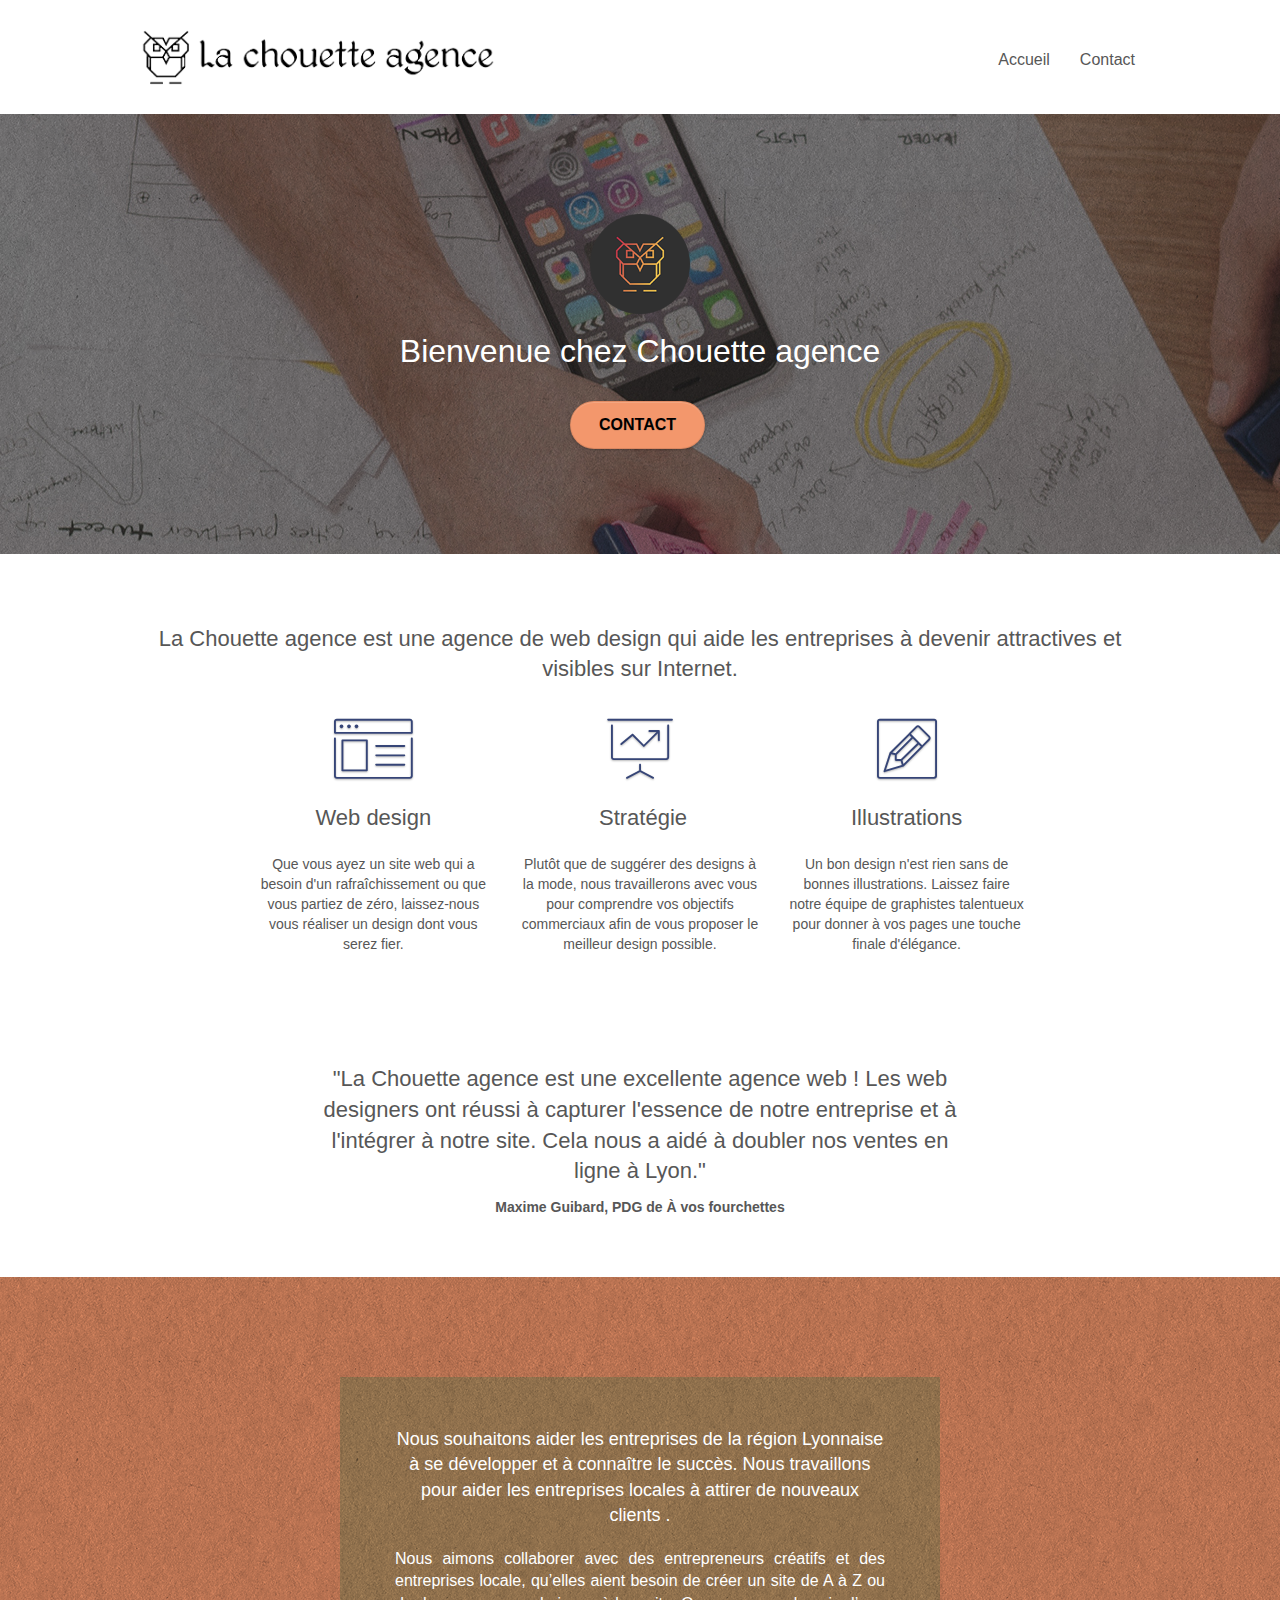
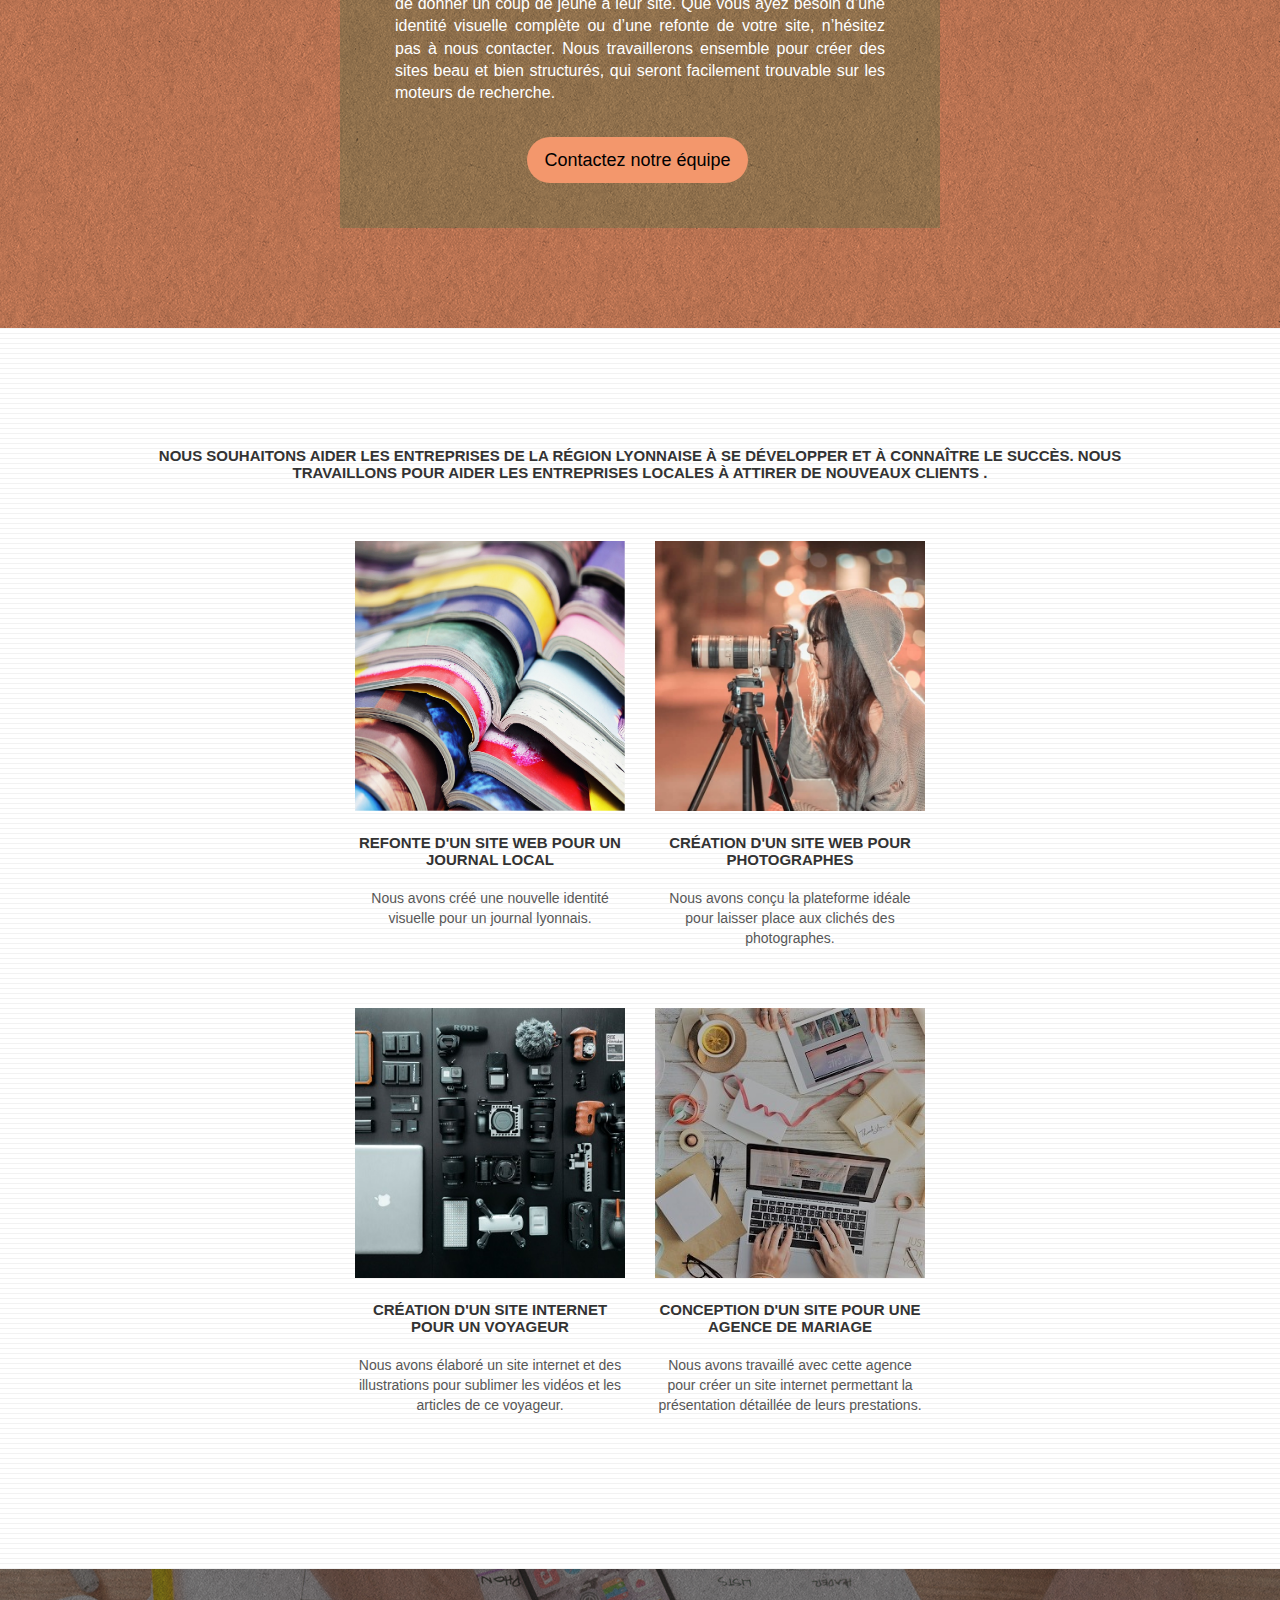
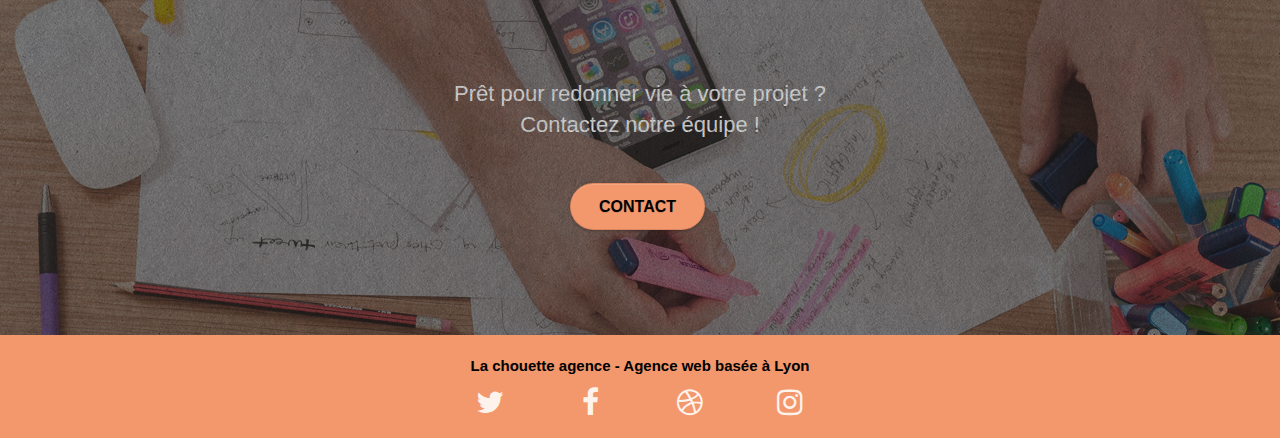
==== commit 3751acc9: "Seo" ====
--- a/index.html
+++ b/index.html
@@ -54,7 +54,7 @@
 								<div class="col-sm-12">
 									<img src="img/logo.png" class="center-block image-resize-mode" width="100" alt="La chouette agence, agence web paris, création logo paris" />
 									<h1 class="text-center hero-bloc-text tc-white ">
-										La chouette agence 
+										Bienvenue chez Chouette agence
 									</h1>
 									<div class="text-center">
 										<a href="page2.html" class="btn btn-lg btn-clean btn-rd cta-hero btn-atomic-tangerine" id="cta-hero">Contact</a>
@@ -120,13 +120,14 @@
 					<div class="bloc tc-white bgc-atomic-tangerine bg-presentation d-bloc bloc-bg-texture texture-paper b-parallax" id="bloc-3-what-i-do">
 						<div class="container bloc-lg">
 							<div class="row tight-width-whitespace black-background">
-								<div class="col-sm-12">
+								<div class="col-sm-12 boutton">
 									<h2 class="mg-md text-center tc-white">
-										Nous souhaitons aider les entreprises de la région Lyonnaise à se développer et à connaître le succès. Nous travaillons pour aider les entreprises locales à attirer de nouveaux clients .<br>
+										Nous souhaitons aider les entreprises de la région Lyonnaise à se développer et à connaître le succès. Nous travaillons pour aider les entreprises locales à attirer de nouveaux clients .
 									</h2>
 									<p class="text-center white">
-										Nous aimons collaborer avec des entrepreneurs créatifs et des entreprises locale, qu’elles aient besoin de créer un site de A à Z ou de donner un coup de jeune à leur site. Que vous ayez besoin d’une identité visuelle complète ou d’une refonte de votre site, n’hésitez pas à nous contacter. Nous travaillerons ensemble pour créer des sites beau et bien structurés, qui seront facilement trouvable sur les moteurs de recherche. <br><br><a class="ltc-white bold-link" href="page2.html">Contactez notre équipe</a><br>
-									</p>
+										Nous aimons collaborer avec des entrepreneurs créatifs et des entreprises locale, qu’elles aient besoin de créer un site de A à Z ou de donner un coup de jeune à leur site. Que vous ayez besoin d’une identité visuelle complète ou d’une refonte de votre site, n’hésitez pas à nous contacter. Nous travaillerons ensemble pour créer des sites beau et bien structurés, qui seront facilement trouvable sur les moteurs de recherche. <br><br>
+									</p>
+									<a class="btn btn-atomic-tangerine btn-rd btn-lg" href="page2.html" aria-label="Lien vers la page contact">Contactez notre équipe</a>
 								</div>
 							</div>
 						</div>
@@ -206,33 +207,35 @@
 							<div class="row">
 								<div class="col-sm-12">
 									<p class="text-center white">
-										La chouette agence - Agence web basée à Lyon.<br>
+										La chouette agence - Agence web basée à Lyon<br>
 									</p>
 									<div class="row row-no-gutters social">
 										<div class="col-sm-3">
 											<div class="text-center">
-												<a class="social" href="index.html">
+												<a class="social" href="index.html" aria-label="Lien vers twitter">
 													<span class="fa fa-twitter icon-md"></span>
 												</a>
 											</div>
 										</div>
 										<div class="col-sm-3">
 											<div class="text-center">
-												<a class="social" href="index.html">
+												<a class="social" href="index.html" aria-label="lien vers facebook">
 													<span class="fa fa-facebook icon-md"></span>
 												</a>
 											</div>
 										</div>
 										<div class="col-sm-3">
 											<div class="text-center">
-												<a class="social" href="index.html">
+												<a class="social" href="index.html" aria-label="lien vers dribble">
 													<span class="fa fa-dribbble icon-md"></span>
 												</a>
 											</div>
 										</div>
 										<div class="col-sm-3">
 											<div class="text-center">
-												<a class="social" href="index.html"><span class="fa fa-instagram icon-md"></span></a>
+												<a class="social" href="index.html" aria-label="Lien vers instagram">
+													<span class="fa fa-instagram icon-md"></span>
+												</a>
 											</div>
 										</div>
 									</div>
--- a/style.css
+++ b/style.css
@@ -116,7 +116,7 @@
 }
 
 .d-bloc .divider-h span {
-    border-color: rgba(255, 255, 255, .2);
+    border-color: rgba(255, 255, 255, .9);
 }
 
 .d-bloc .a-btn,
@@ -133,7 +133,7 @@
 .d-bloc h5 a,
 .d-bloc h6 a,
 .d-bloc p a {
-    color: rgba(255, 255, 255, .6);
+    color: rgba(255, 255, 255, .9);
 }
 
 .d-bloc .a-btn:hover,
@@ -263,6 +263,25 @@
     color: rgba(0, 0, 0, .7);
     border-color: rgba(0, 0, 0, .3);
 }
+.col-sm-12.boutton{
+    display: flex;
+    flex-wrap: wrap;
+    justify-content: center;
+}
+.col-sm-12.boutton p{
+    font-size: 16px;
+    line-height: 1.4em;
+    text-align: justify;
+    color: white!important;
+    font-weight: normal!important;
+}
+.col-sm-12.boutton h2{
+    text-align: center;
+    font-size: 18px
+}
+.col-sm-12 .btn-atomic-tangerine{
+    display: inline-block;
+}
 
 .voffset {
     margin-top: 30px;
@@ -682,7 +701,7 @@
 }
 
 p {
-    font-size: 12px;
+    font-size: 14px;
 }
 
 .tight-width-whitespace {
@@ -745,7 +764,9 @@
 }
 
 .white {
-    color: #FFFFFF!important;
+    color: black!important;
+    font-weight: bold;
+    font-size: 15px;
 }
 
 .portfolio-thumb {
@@ -784,12 +805,12 @@
 }
 
 .tc-white {
-    color: white!important;
+    color:#fff!important;
 }
 
 .btn-atomic-tangerine {
     background: #F3976C;
-    color: #FFFFFF!important;
+    color: #000!important;
 }
 
 .btn-atomic-tangerine:hover {
@@ -955,7 +976,7 @@
         background: rgba(0, 0, 0, .8);
     }
     #hero-bloc .navbar .nav a {
-        color: rgba(255, 255, 255, .6);
+        color: rgba(255, 255, 255, .2);
     }
     .hero {
         padding: 50px 0;
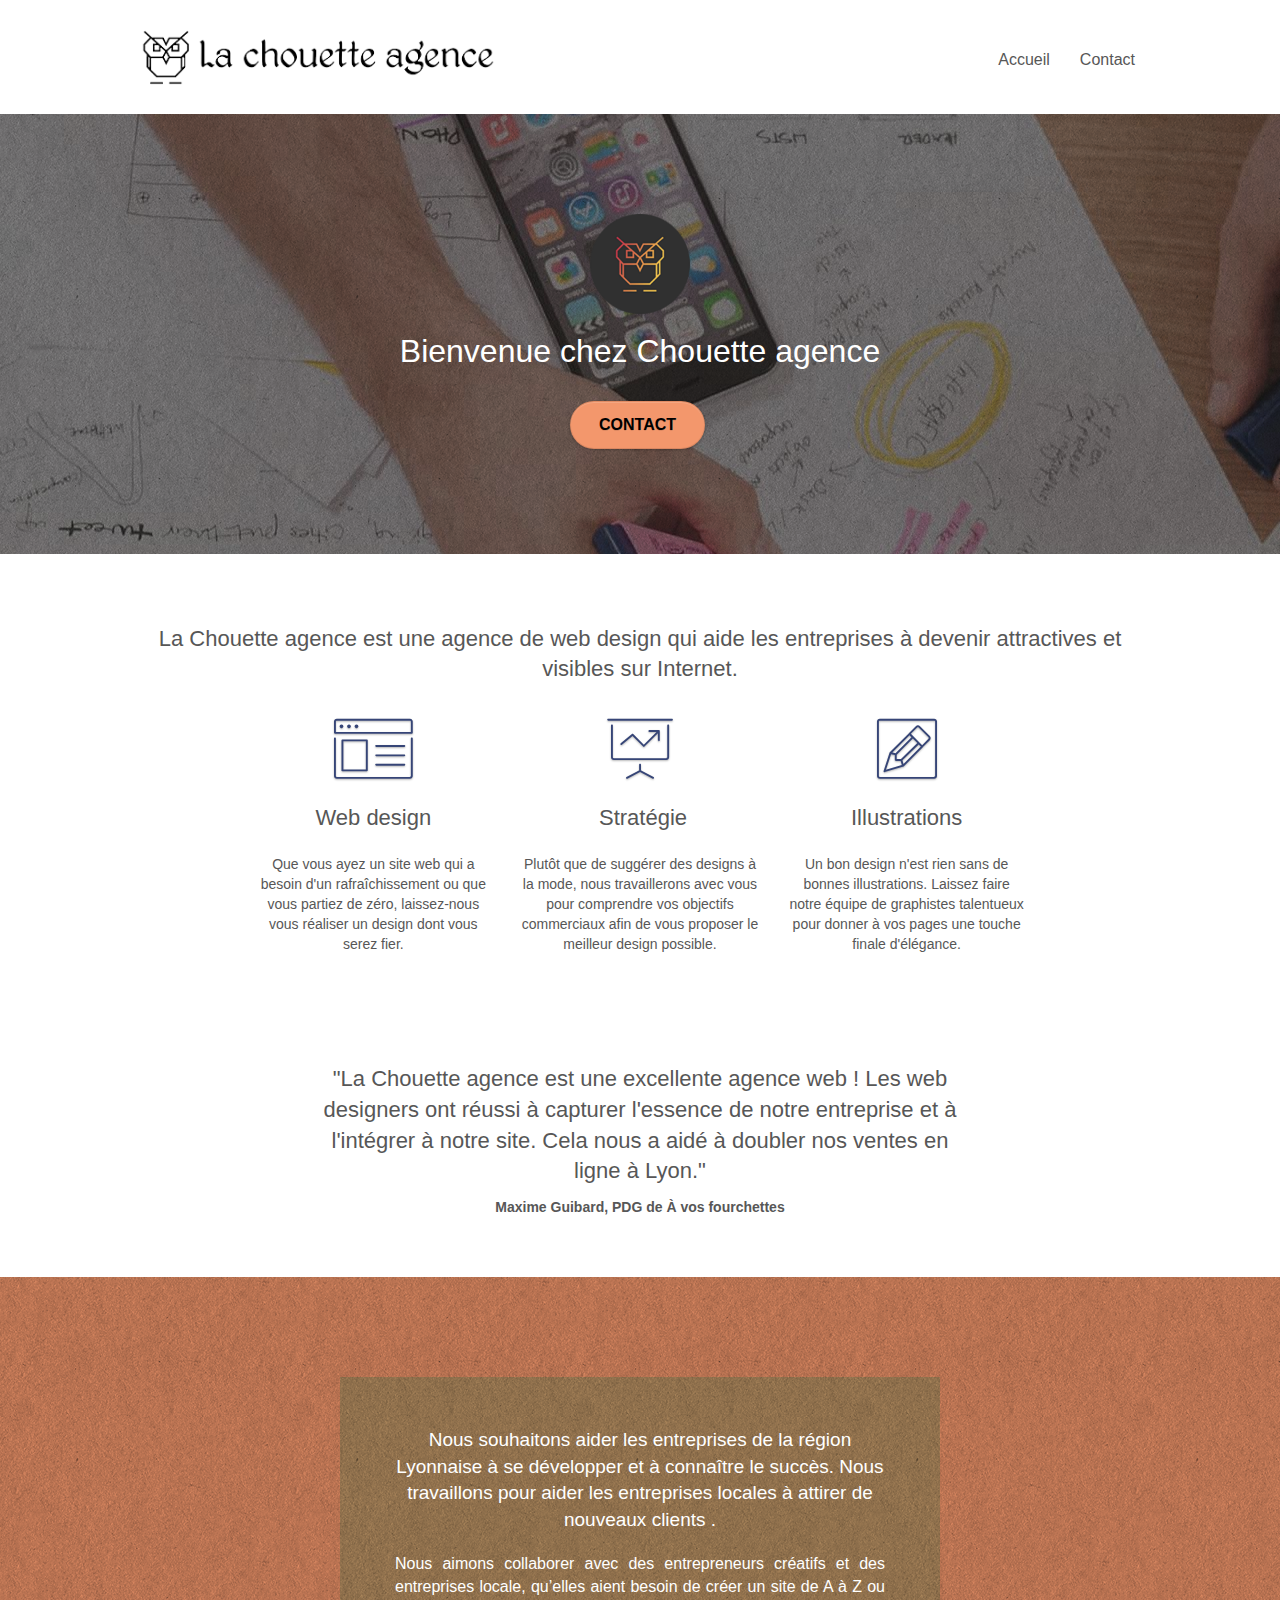
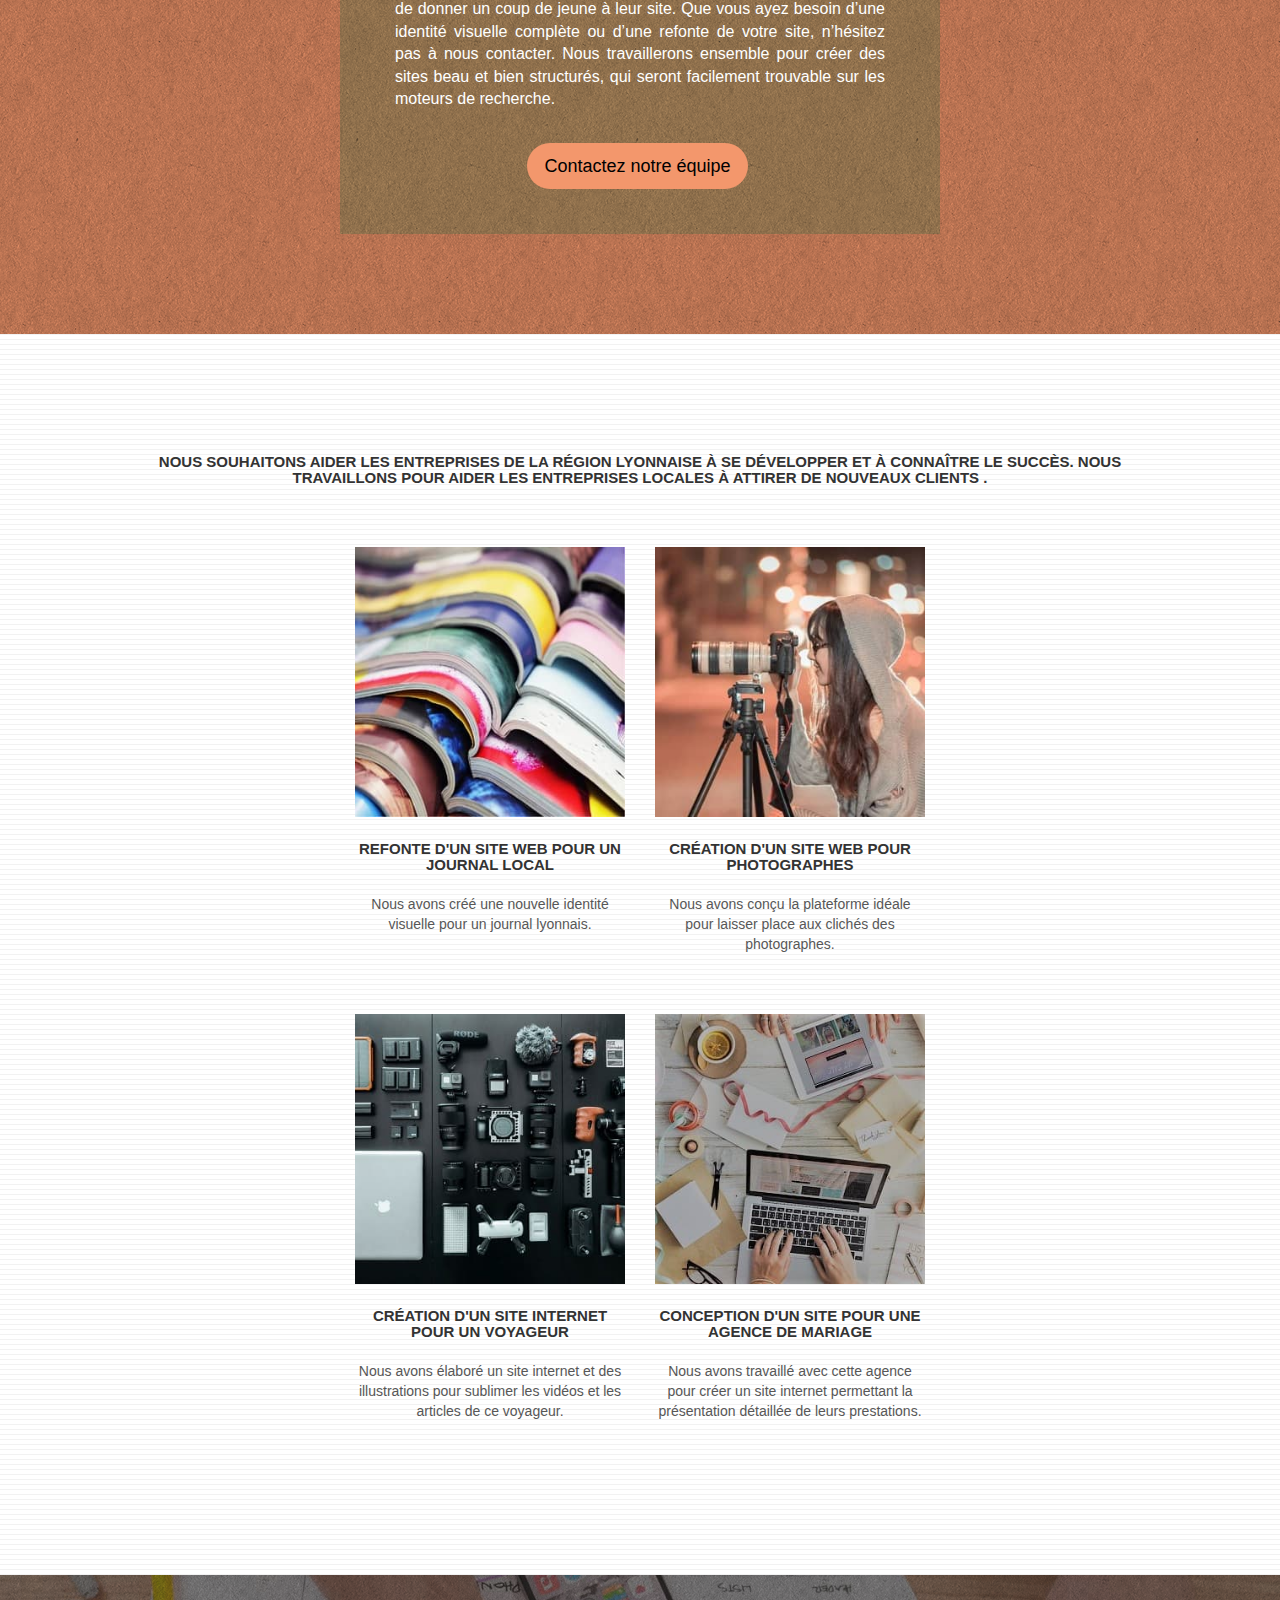
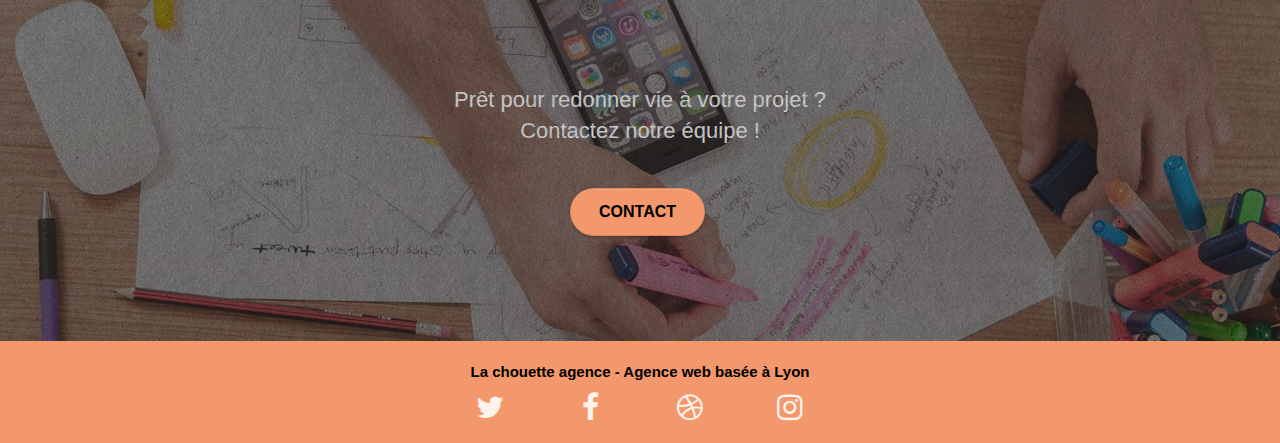
==== commit a0ca608d: "Redimensionnement image" ====
--- a/index.html
+++ b/index.html
@@ -166,7 +166,7 @@
 							</div>
 							<div class="row tight-width-whitespace portfolio-row">
 								<div class="col-sm-6">
-									<a href="#" data-lightbox="img/3.bmp" data-gallery-id="gallery-1" data-caption="Création d'un site internet pour un voyageur" data-frame="snapshot-lb"><img src="img/3.bmp" class="img-responsive portfolio-thumb" alt="paris web design logo agence web meilleure agence, Création d'un site web pour voyageur"/></a>
+									<a href="#" data-lightbox="img/3.jpg" data-gallery-id="gallery-1" data-caption="Création d'un site internet pour un voyageur" data-frame="snapshot-lb"><img src="img/3.jpg" class="img-responsive portfolio-thumb" alt="paris web design logo agence web meilleure agence, Création d'un site web pour voyageur"/></a>
 									<h3 class="mg-md text-center">
 										Création d'un site internet pour un voyageur
 									</h3>
@@ -175,7 +175,7 @@
 									</p>
 								</div>
 								<div class="col-sm-6">
-									<a href="#" data-lightbox="img/4.bmp" data-gallery-id="gallery-1" data-caption="Conception d'un site pour une agence de mariage" data-frame="snapshot-lb"><img src="img/4.bmp" class="img-responsive portfolio-thumb" alt="paris web design logo agence web meilleure agence, Création d'un site web pour agence de mariage" /></a>
+									<a href="#" data-lightbox="img/4.bmp" data-gallery-id="gallery-1" data-caption="Conception d'un site pour une agence de mariage" data-frame="snapshot-lb"><img src="img/4.jpg" class="img-responsive portfolio-thumb" alt="paris web design logo agence web meilleure agence, Création d'un site web pour agence de mariage" /></a>
 									<h3 class="mg-md text-center">
 										Conception d'un site pour une agence de mariage
 									</h3>
--- a/style.css
+++ b/style.css
@@ -277,7 +277,7 @@
 }
 .col-sm-12.boutton h2{
     text-align: center;
-    font-size: 18px
+    font-size: 19px
 }
 .col-sm-12 .btn-atomic-tangerine{
     display: inline-block;
@@ -852,7 +852,7 @@
 }
 
 .bg-presentation {
-    background-image: url("img/image-de-presentation.bmp");
+    background-image: url("img/image-de-presentation.jpg");
 }
 
 @media (max-width: 1024px) {
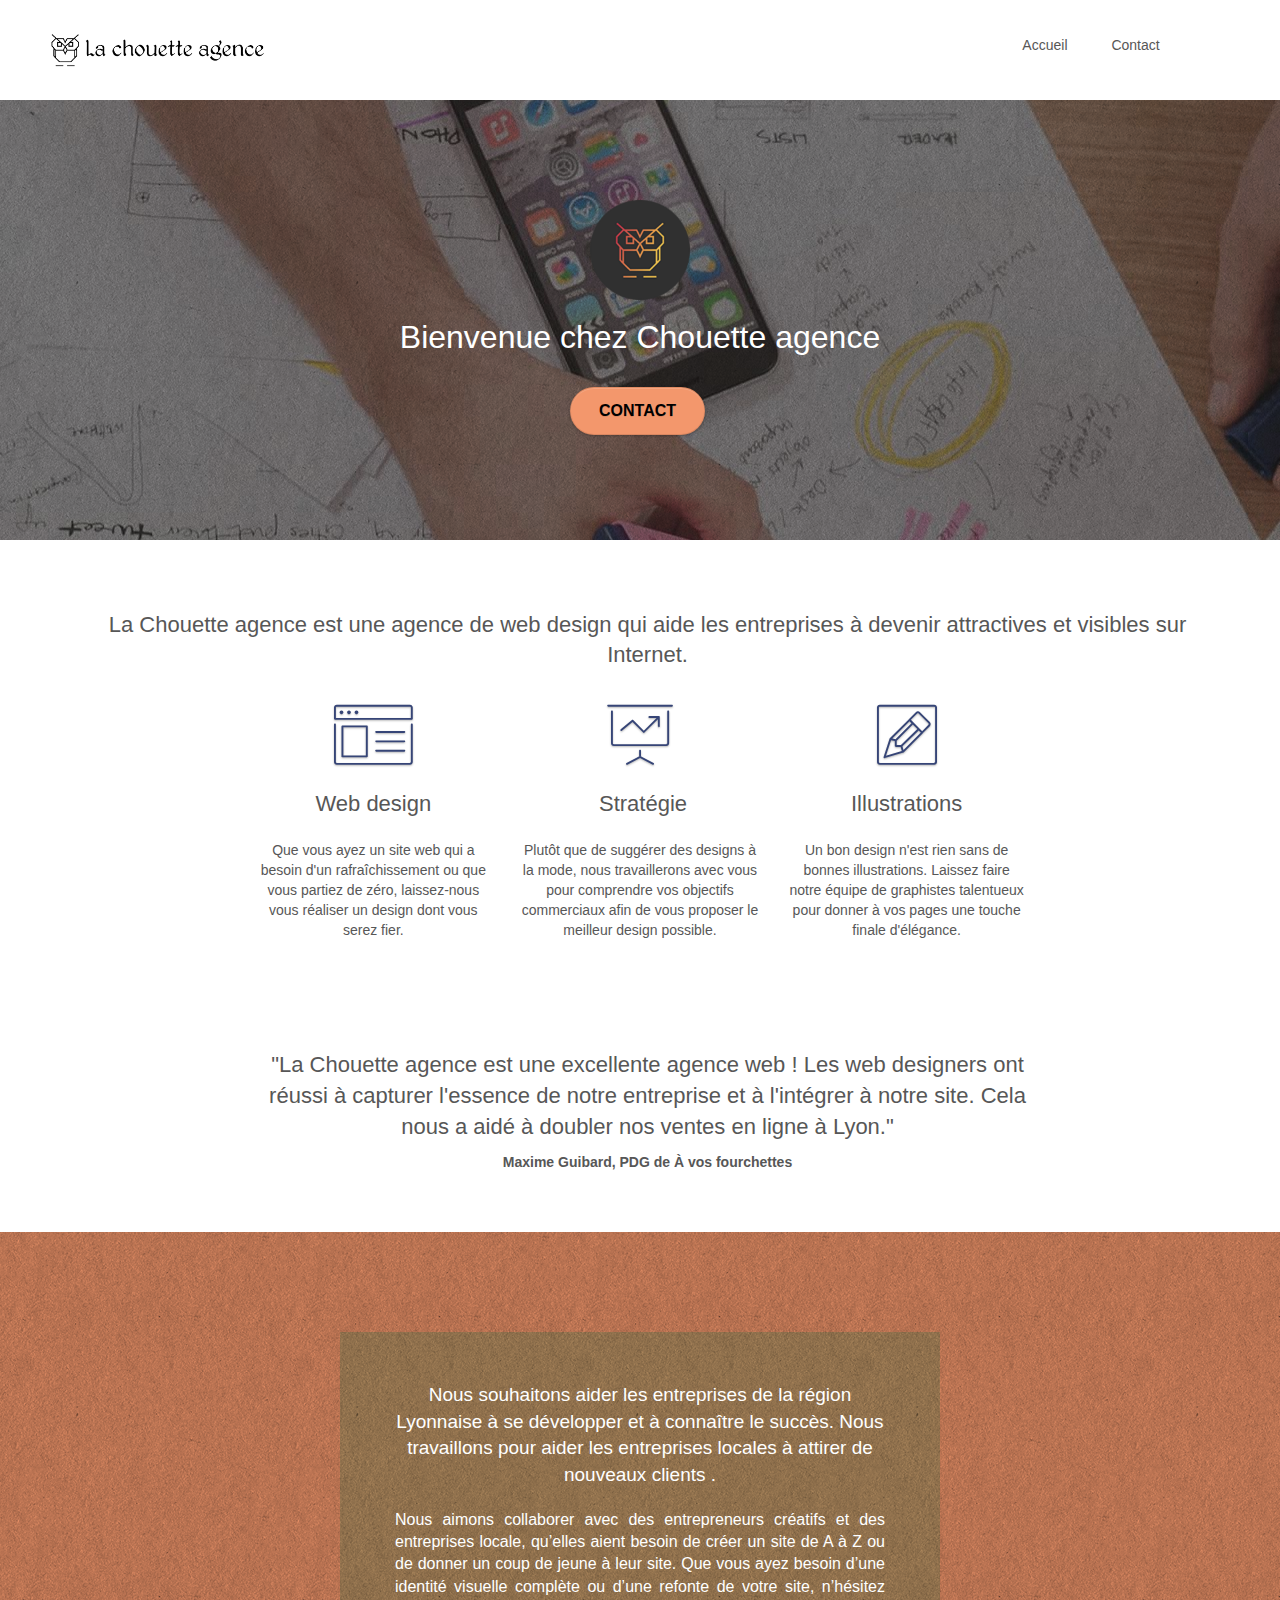
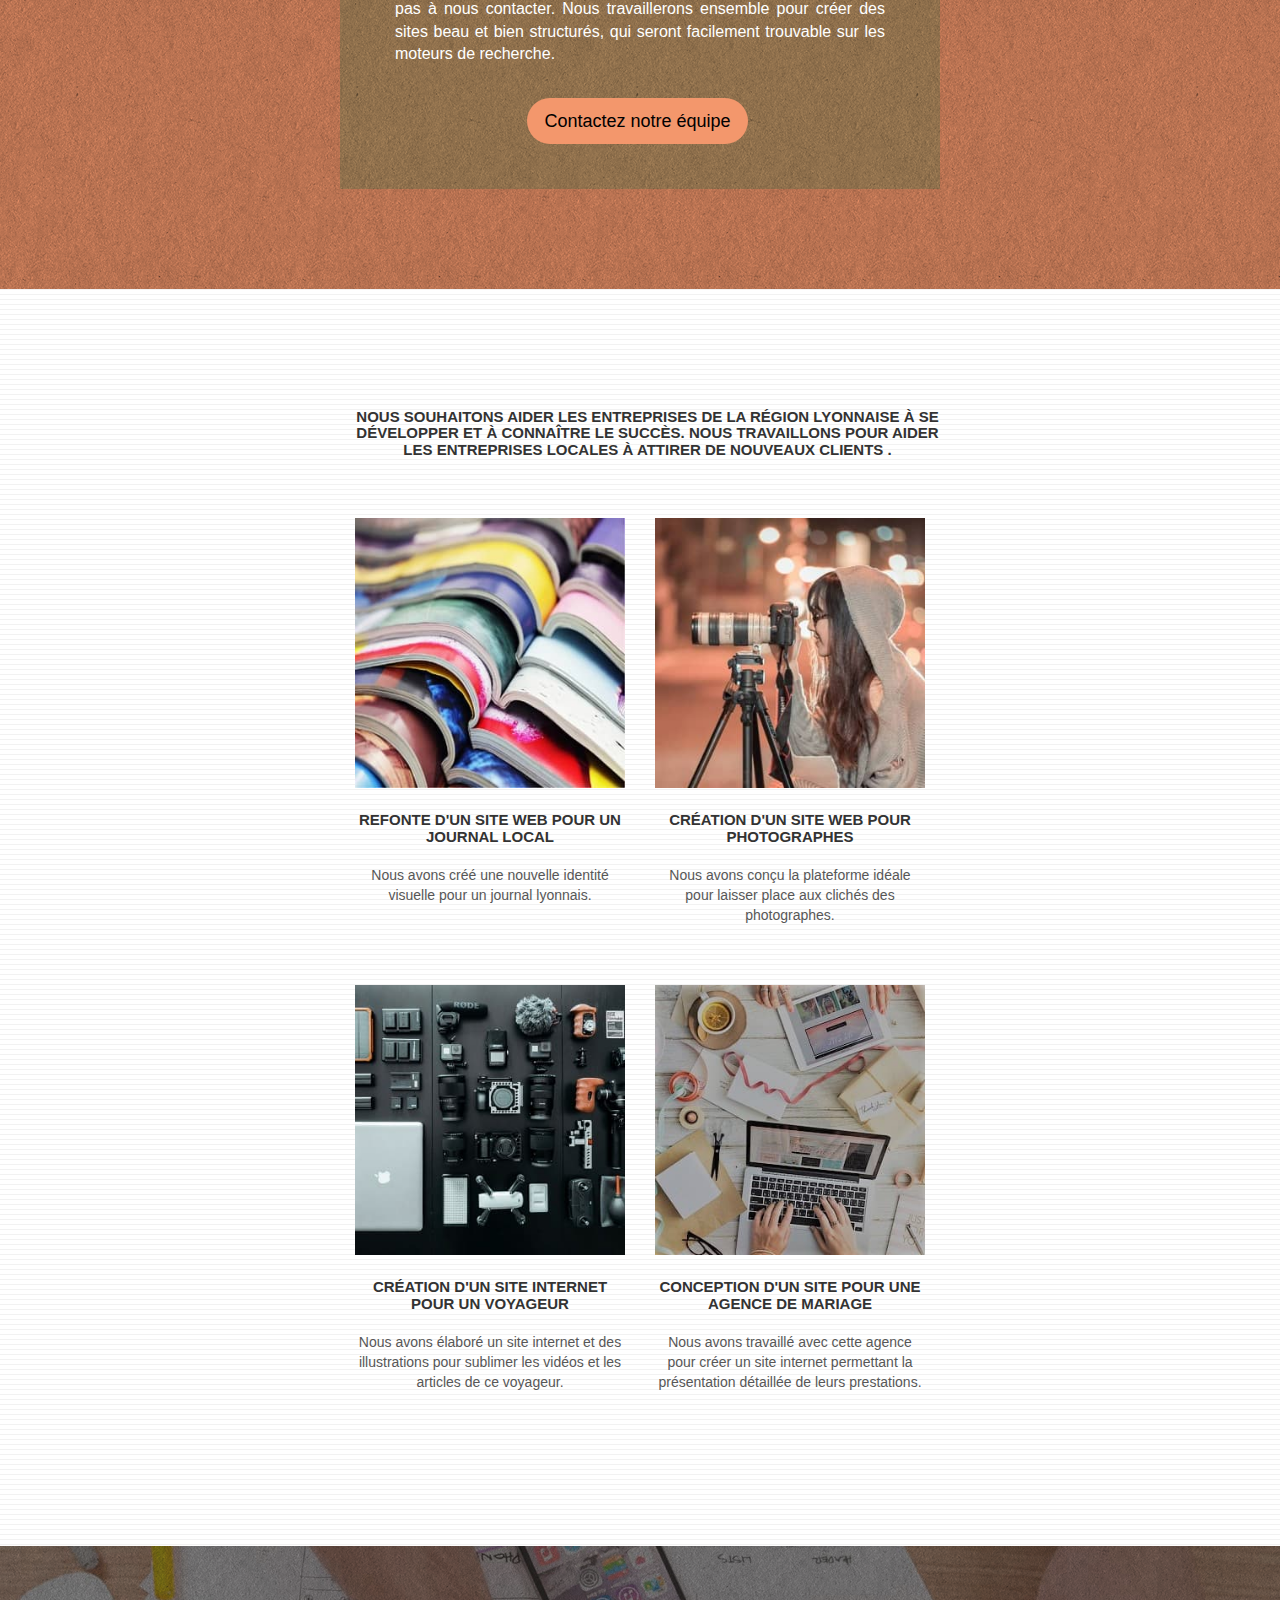
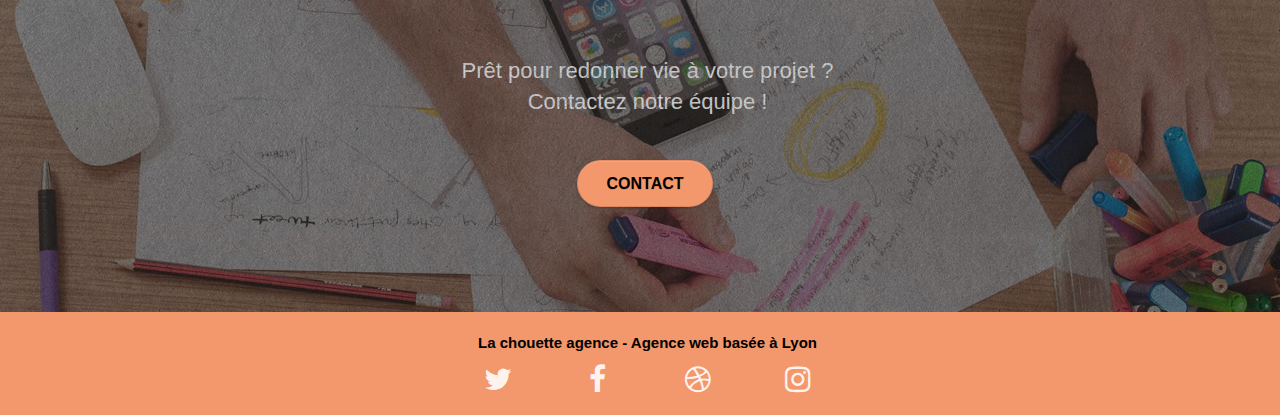
==== commit 4b414004: "Fin responsive design" ====
--- a/index.html
+++ b/index.html
@@ -18,23 +18,17 @@
 </head>
 <body>
 	<div class="page-container">
-			<header>
-					<div class="bloc bgc-white l-bloc " id="bloc-0">
-						<div class="container bloc-sm">
-							<nav class="navbar row">
-								<div class="navbar-header">
-									<a class="navbar-brand" href="index.html">
-										<img src="img/la-chouette-agence.png" alt="paris web design logo agence web meilleure agence" height="40" />
+			<header class="header_page1">
+					<div id="bloc-0">
+						<div id="container_header_page1">
+							<nav class="container_header_page1__img">
+								<div class="container_header_page1__img__bloc">
+									<a class="img_header" href="index.html">
+										<img class="img_header1" src="img/la-chouette-agence.png" alt="paris web design logo agence web meilleure agence" height="40" />
 									</a>
-									<button id="nav-toggle" type="button" class="ui-navbar-toggle navbar-toggle" data-toggle="collapse" data-target=".navbar-1">
-										<span class="sr-only">Toggle navigation</span>
-										<span class="icon-bar"></span>
-										<span class="icon-bar"></span>
-										<span class="icon-bar"></span>
-									</button>
-								</div>
-								<div class="collapse navbar-collapse navbar-1 special-dropdown-nav">
-									<ul class="site-navigation nav navbar-nav">
+								</div>
+								<div class="container_header_page1__liste">
+									<ul class="container_header_page1__liste__li">
 										<li>
 											<a href="index.html">Accueil</a>
 										</li>
@@ -47,13 +41,13 @@
 						</div>
 					</div>
 			</header>
-			<section>
+			<section class="section_but">
 					<div class="bloc bgc-dark-slate-blue bg-banniere d-bloc bg-t-edge bloc-bg-texture texture-paper b-parallax" id="bloc-1-hero">
-						<div class="container bloc-lg">
-							<div class="row tight-width-whitespace">
+						<div class="container bloc-lg" id="bloc_lg2">
+							<div class="row tight-width-whitespace" id="contaire_chouette">
 								<div class="col-sm-12">
 									<img src="img/logo.png" class="center-block image-resize-mode" width="100" alt="La chouette agence, agence web paris, création logo paris" />
-									<h1 class="text-center hero-bloc-text tc-white ">
+									<h1 class="text-center hero-bloc-text tc-white " id="h1_accueil">
 										Bienvenue chez Chouette agence
 									</h1>
 									<div class="text-center">
@@ -118,7 +112,7 @@
 			</section>
 			<section>
 					<div class="bloc tc-white bgc-atomic-tangerine bg-presentation d-bloc bloc-bg-texture texture-paper b-parallax" id="bloc-3-what-i-do">
-						<div class="container bloc-lg">
+						<div class="container bloc-lg" id="pad_2">
 							<div class="row tight-width-whitespace black-background">
 								<div class="col-sm-12 boutton">
 									<h2 class="mg-md text-center tc-white">
@@ -201,7 +195,7 @@
 						</div>
 					</div>
 			</section>
-			<footer>
+			<footer class="page_accueil">
 					<div class="bloc bgc-atomic-tangerine d-bloc" id="bloc-8">
 						<div class="container bloc-sm">
 							<div class="row">
--- a/style.css
+++ b/style.css
@@ -1,21 +1,29 @@
-body {
-    margin: 0;
-    padding: 0;
+*{
+    box-sizing: border-box;
+}
+.body {
+    margin: 0px;
+    padding: 0px;
     background: #FFF;
     overflow-x: hidden;
     -webkit-font-smoothing: antialiased;
     -moz-osx-font-smoothing: grayscale;
 }
-
+img {
+    object-fit: cover;
+  }
 a,
 button {
     transition: all .3s ease-in-out;
     outline: none!important;
 }
 
-a:hover {
+a:hover,{
     text-decoration: none;
     cursor: pointer;
+}
+a:focus, button:focus{
+    border: 1px black solid;
 }
 
 #page-loading-blocs-notifaction {
@@ -37,6 +45,8 @@
     -o-background-size: cover;
     background-size: cover;
     position: relative;
+    padding-right: 25px;
+    padding-left: 25px;
 }
 
 .bloc .container {
@@ -47,7 +57,236 @@
 .bloc-lg {
     padding: 100px 50px;
 }
-
+.container.bloc-lg{
+    width: 50%;
+}
+#bloc-6{
+    display: flex;
+    justify-content: center;
+}
+#bloc-6 p{
+    width: 80%;
+}
+.page_2 .col-sm-12{
+    display: flex;
+    flex-wrap: wrap;
+    justify-content: center;
+    width: 50%;
+}
+#accueil{
+    display: block;
+    min-width: 48px;
+    min-height: 48px;
+}
+#contact2 {
+    display: block;
+    min-width: 48px;
+    min-height: 48px;
+}
+
+.page_2 .text-center.hero-bloc-text.tc-white{
+    width: 100%;
+    color: black!important;
+    text-align: center;
+}
+@media screen and (max-width: 476px) { 
+    .page_2 .text-center.hero-bloc-text.tc-white{
+        font-size: 20px;
+    }
+}
+.header_page1{
+    height: 100px;
+}
+.container_header_page1__img{
+    height: 100%;
+    display: flex;
+    justify-content: space-between;
+    padding-right: 20px;
+}
+#bloc-0{
+    height: 100%;
+}
+#container_header_page1{
+    height: 100%;
+}
+.container_header_page1__img__bloc{
+    width: 25%;
+    display: flex;
+    justify-content: space-around;
+    align-items: center;
+}
+
+@media screen and (max-width:300px) {
+    .container_header_page1__img__bloc{
+        width: 70%!important;
+    }
+    #h1_accueil{
+        font-size: 20px!important;
+    }
+    #contaire_chouette{
+
+    }
+    
+}
+#bloc_lg2{
+    width: 80%;
+    padding: 100px 0px;
+}
+@media screen and (max-width:522px){
+    #contaire_chouette{
+        width: 100%;
+    }
+    #h1_accueil{
+        font-size: 22px!important;
+    }
+}
+@media screen and (max-width:900px) {
+    .container_header_page1__img__bloc{
+        width: 50%;
+        display: flex;
+        justify-content: space-around;
+        align-items: center;
+    }
+    .section_but{
+        height: 330px;
+    }
+    #bloc-1-hero, #bloc_lg2 {
+        height: 100%;
+    }
+    #bloc_lg2{
+        padding: 20px 0px;
+    }
+    #pad_2{
+        padding: 50px 20px;
+        margin-left: 0px;
+        margin-right: 0px;
+        width: 70%;
+    }
+    #pad_2 .boutton{
+        width: 100%;
+    }
+    #bloc-3-what-i-do{
+        display: flex;
+        justify-content: space-around;
+    }
+    #pad_2 .black-background{
+        display: flex;
+        justify-content: space-around;
+    }
+}
+@media screen and (max-width:900px) {
+    #pad_2{
+        width: 90%;
+    }
+    #pad_2 .black-background{
+        padding: 10px;
+    }
+}
+@media screen and (max-width:476px) {
+    .container_header_page1__img__bloc img{
+        transform: scale(0.6);
+    }
+    .container_header_page1__img__bloc a {
+        display: flex;
+        justify-content: space-around;
+        width: 80%;
+    }
+    #pad_2 .tc-white{
+        font-size: 14px;
+    }
+    #pad_2 .white{
+        font-size: 12px;
+    }
+    #pad_2 .black-background{
+        padding: 5px;
+    }
+}
+
+.container_header_page1__liste{
+    width: 30%;
+    display: flex;
+    justify-content: space-around;
+    align-items: center;
+}
+.container_header_page1__liste__li{
+    list-style-type: none;
+}
+.container_header_page1__liste__li li{
+    display: inline-block;
+    margin: 5px 20px;
+}
+
+#bloc-7{
+    display: flex;
+    justify-content: center;
+    flex-wrap: wrap;
+}
+#bloc-7 .col-sm-6{
+    width: 100%;
+}
+#bloc-7 .text-center.mg-lg.tc-white{
+    color: #575757!important;
+    text-align: center;
+    margin: 30px 0px;
+    width: 100%;
+    font-size: 18px;
+    line-height: 1.4em;
+}
+#bloc-7 .container.bloc-lg{
+    width: 30%;
+    display: flex;
+    justify-content: flex-start;
+    flex-wrap: wrap;
+    padding: 30px 0px;
+}
+#bloc-7.row{
+    width: 50%;
+}
+#bloc-7 .container.bloc-lg .row{
+    width: 100%;
+}
+@media screen and (max-width: 1200px) {
+    #bloc-7 .container.bloc-lg {
+        width: 50%;
+    }
+
+}
+@media screen and (max-width: 768px) {
+    #bloc-7 .container.bloc-lg {
+        width: 70%;
+    }
+    .header_page1 .navbar.row{
+        width: 100%;
+        display: flex;
+    }
+
+}
+@media screen and (max-width: 468px) {
+    #bloc-7 .container.bloc-lg {
+        width: 90%;
+    }
+}
+
+label, input{
+    width: 100%;
+    margin-bottom: 10px;
+}
+.page_accueil .row.row-no-gutters.social{
+    width: 50%;
+    display: flex;
+    justify-content: space-around;
+}
+#form_1{
+    display: flex;
+    flex-wrap: wrap;
+    justify-content: space-around;
+}
+.form-group{
+    width: 100%;
+    display: flex;
+    justify-content: flex-start;
+    flex-wrap: wrap;
+}
 .bloc-md {
     padding: 50px;
 }
@@ -290,7 +529,9 @@
 .voffset-lg {
     margin-top: 80px;
 }
-
+.row{
+    margin-left: 0px;
+}
 .row-no-gutters {
     margin-right: 0;
     margin-left: 0;
@@ -353,6 +594,21 @@
 .navbar-nav .open .dropdown-menu > li > a {
     text-align: inherit;
 }
+.page_2 .site-navigation.nav.navbar-nav{
+    width: 15%;
+    display: flex;
+    flex-wrap: wrap;
+    justify-content: space-around;
+    list-style-type: none;
+    margin-right: 0px!important;
+}
+.site-navigation.nav.navbar-nav li{
+    display: inline-block;
+    margin-left: 4px;
+}
+.site-navigation.nav.navbar-nav a{
+    text-decoration: none;
+}
 
 .nav > li a:hover,
 .nav > li a:focus {
@@ -362,6 +618,7 @@
 .navbar-toggle {
     margin: 10px 10px 0 0;
     border: 0px;
+    display: none;
 }
 
 .navbar-toggle:hover {
@@ -491,7 +748,10 @@
 .btn-rd {
     border-radius: 40px;
 }
-
+button.bloc-button.btn.btn-lg.btn-block.cta-hero.btn-atomic-tangerine{
+    border-radius: 40px;
+    width: 50%;
+}
 .btn-clean {
     border: 1px solid rgba(0, 0, 0, .08);
     border-bottom-color: rgba(0, 0, 0, .1);
@@ -532,6 +792,13 @@
 .form-control {
     border-color: rgba(0, 0, 0, .1);
     box-shadow: none;
+    height: 34px;
+    padding: 6px 12px;
+    font-size: 14px;
+    line-height: 1.4;
+}
+textarea.form-control {
+    height: auto;
 }
 
 .scrollToTop {
@@ -678,9 +945,7 @@
     color: #575757!important;
 }
 
-.container {
-    max-width: 1000px;
-}
+
 
 .hero-bloc-text {
     font-size: 38px;
@@ -726,6 +991,31 @@
 .social {
     max-width: 400px;
     margin: auto auto auto auto;
+}
+.row .page_2s{
+    display: flex;
+    width: 50%;
+    justify-content: space-around;
+}
+.row.page_2{
+    display: flex;
+    justify-content: center;
+}
+.row .page_2col{
+    display: flex;
+    flex-wrap: wrap;
+    width: 100%;
+}
+.text-center.white.page_2{
+    width: 100%;
+    text-align: center;
+}
+.container.bloc-sm.page_2{
+    max-width : 5000px
+}
+.container.bloc-lg.page_2{
+    max-width: 4000px;
+    width: 100%;
 }
 
 h2 {
